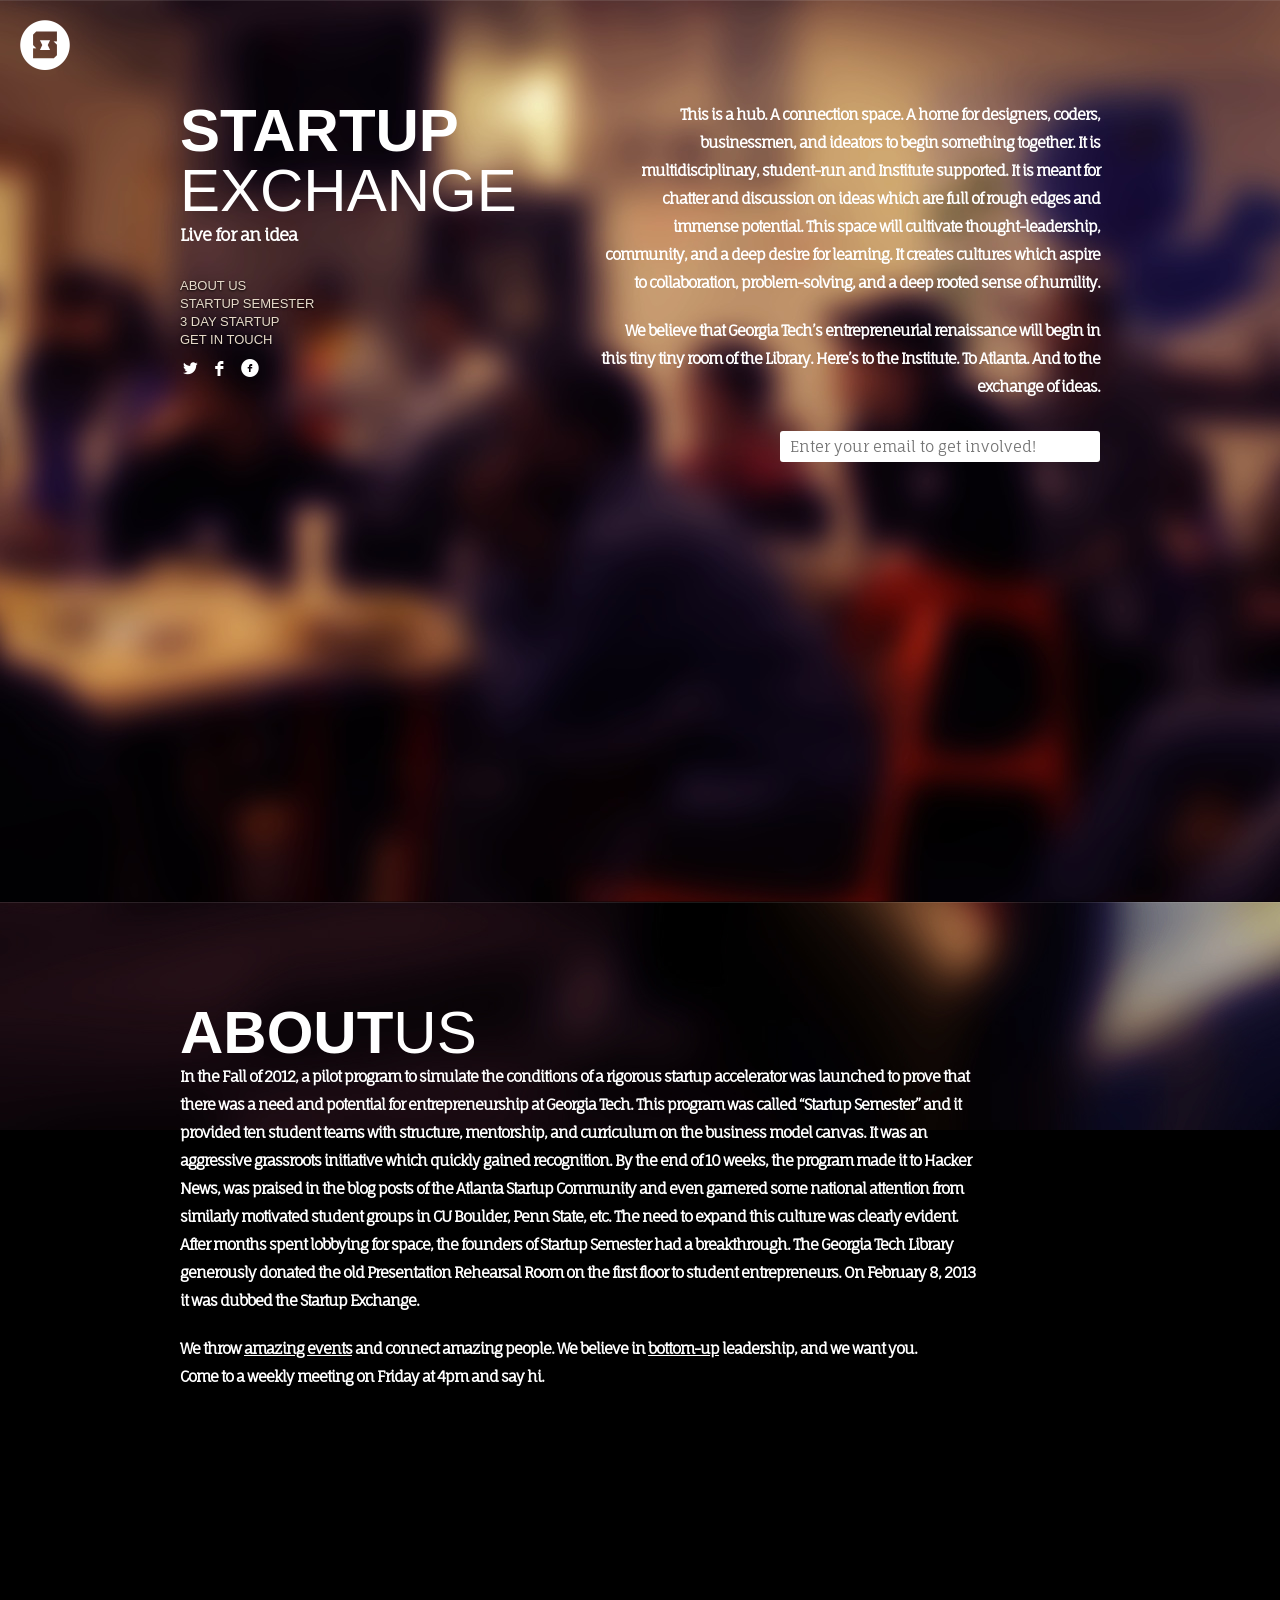
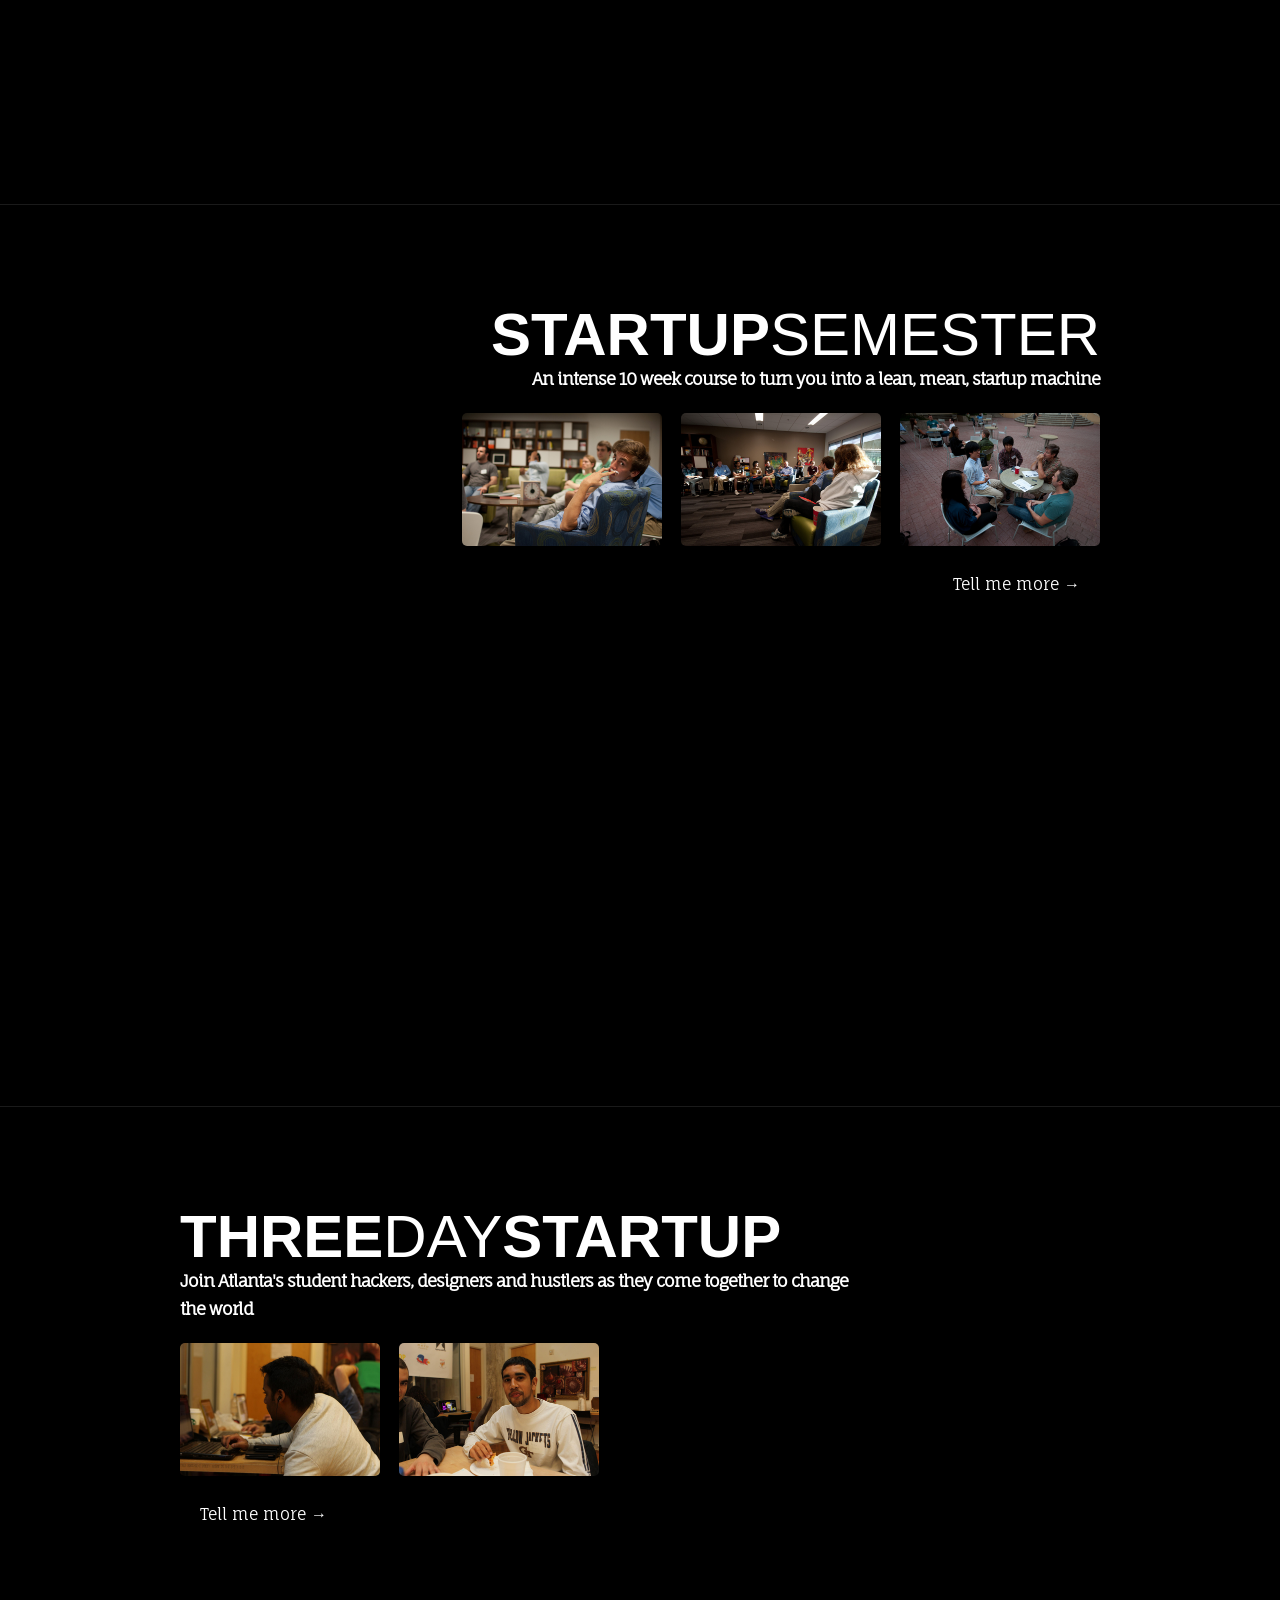
==== index.html @ 38507326 "Device widths" ====
<!DOCTYPE html>
<html xmlns="http://www.w3.org/1999/xhtml" xml:lang="en">
<head>
	<title>Startup Exchange - Georgia Tech's Entrepreneurial Movement</title>
	<meta name="description" content="Georgia Tech's Entrepreneurial Movement. We throw amazing events and connect amazing people.">
	<meta name="keywords" content="Startup,Exchange,Connection,Multidisciplinary,Ideas,Entrepreneurship,Community,Collaboration">
	<meta http-equiv="Content-Type" content="text/html; charset=UTF-8" />
	<link href='http://fonts.googleapis.com/css?family=Fauna+One' rel='stylesheet' type='text/css'>

	<link rel="stylesheet" media="screen" type="text/css" href="css/reset.css" />
	<link rel="stylesheet" media="screen" type="text/css" href="fonts/socialico/socialico.css" />
	<link rel="stylesheet" media="screen" type="text/css" href="vendor/hoverbox/css/hoverbox.css" />
	<link rel="stylesheet" media="screen" type="text/css" href="vendor/hoverbox/css/ie_fixes.css" />
	<link rel="stylesheet" media="screen" type="text/css" href="vendor/tooltipster/css/tooltipster.css" />
	<link rel="stylesheet" media="screen" type="text/css" href="vendor/slimbox/css/slimbox2.css" />
	<link rel="stylesheet" media="screen" type="text/css" href="css/style.css" />
	  
	<!-- Targetting mobile devices -->
  	<meta name="viewport" content="width=device-width, initial-scale=1, maximum-scale=1, user-scalable=no">
	<link rel="stylesheet" media="screen and (max-device-width : 480px)" type="text/css" href="css/mobile.css" />
	<link rel="stylesheet" media="screen and (max-width : 480px)" type="text/css" href="css/mobile.css" />
	<link rel="stylesheet" media="screen and (-webkit-min-device-pixel-ratio: 2)" type="text/css" href="css/mobile.css" />
	<link rel="stylesheet" media="screen and (max-device-width: 480px)" type="text/css" href="css/mobile.css" />
	<link rel="stylesheet" media="screen and (-webkit-device-pixel-ratio:.75)" type="text/css" href="css/mobile.css" />
	<!--[if IEMobile 7]>  	
		<link rel="stylesheet" media="screen" type="text/css" href="css/mobile.css" />
	<![endif]-->

	<!-- Tablets -->
	<link rel="stylesheet" media="screen and (min-width : 480px) and (max-width : 800px)" type="text/css" href="css/tablets.css" />
	<link rel="stylesheet" media="screen and (min-device-width : 480px) and (max-device-width : 800px)" type="text/css" href="css/tablets.css" />

	<!-- Thinner screens -->
	<link rel="stylesheet" media="screen and (min-width : 800px) and (max-width : 1224px)" type="text/css" href="css/smaller-screens.css" />
	<link rel="stylesheet" media="screen and (min-device-width : 800px) and (max-device-width : 1224px)" type="text/css" href="css/smaller-screens.css" />

	<!-- Desktops, Laptops -->
	<link rel="stylesheet" media="screen and (min-width: 1224px)" type="text/css" href="css/pc.css" />


</head>
<body>
	<a href="#top" class="corner" rel="nofollow"><img src="img/logo.png" class="logo" alt="Startup Exchange" /><span class="static-nav hidden">TOP</span></a>
	<div id="top" class="bg-object group" >
		<div style="display: block">
			<div class="box left">
				<img src="img/logo.png" id="mobile-logo" class="logo" alt="Startup Exchange"/>
				<span id="sX"><h1><b style="font-weight: bold;">STARTUP</b></h1><h1>EXCHANGE</a></h1></span>
				<p id="slogan" class="tagline">Live for an idea</p>
				<ul class="navigation">
					<li><a href="#about" rel="nofollow">About Us</a></li>
					<li><a href="#startupSemester" rel="nofollow">Startup Semester</a></li>
					<li><a href="#threeDayStartup" rel="nofollow">3 Day Startup</a></li>
					<li><a href="mailto:chintanparikh@gatech.edu" rel="nofollow">Get in touch</a></li>
				</ul>
				<ul class="social">
					<li><a href="http://twitter.com/startupXchange">&#76;</a></li>
					<li><a href="https://www.facebook.com/StartupExchange">&#70;</a></li>
					<li><a href="https://www.facebook.com/groups/315395218587873">&#102;</a></li>
				</ul>
			</div>
			<div class="box right" id="copy">
				<p class="content">
					This is a hub. A connection space. A home for <b>designers</b>, <b>coders</b>, <b>businessmen</b>, and ideators to begin something together. It is <b>multidisciplinary</b>, student-run and Institute supported. It is meant for chatter and discussion on <b>ideas</b> which are full of rough edges and immense potential. This space will cultivate thought-leadership, <b>community</b>, and a deep desire for learning. It creates cultures which aspire to <b>collaboration</b>, problem-solving, and a deep rooted sense of humility.
				</p>

				<p class="content">
				We believe that Georgia Tech’s <b>entrepreneurial</b> renaissance will begin in this tiny tiny room of the Library. Here’s to the Institute. To Atlanta. And to the exchange of ideas.
				</p>
			</div>
				<!-- Begin MailChimp Signup Form -->
				<form action="http://gatech.us5.list-manage2.com/subscribe/post?u=792e5a329ed7437ad903bc8a8&amp;id=5c64af8d82" method="post" id="email-main" name="mc-embedded-subscribe-form" class="validate" target="_blank" novalidate>
						<input type="email" placeholder="Enter your email to get involved!" name="EMAIL" class="required email tooltip" title="Press enter to join our mailing list" id="mce-EMAIL" autocomplete="off"> <br />
					<input type="submit" value="Subscribe" name="subscribe" id="mc-embedded-subscribe" class="subscribe"></div>
				</form>

				<!--End mc_embed_signup-->
		</div>
	</div>
	<div id="about" class="bg-object group">
		<div class="box left">
			<h2><span style="font-weight: bold;">ABOUT</span>US</h2>
			<p id="about-main" class="content aboutCopy">
				In the Fall of 2012, a pilot program to simulate the conditions of a rigorous startup accelerator was launched to prove that there was a need and potential for entrepreneurship at Georgia Tech. This program was called “Startup Semester” and it provided ten student teams with structure, mentorship, and curriculum on the business model canvas. It was an aggressive grassroots initiative which quickly gained recognition. By the end of 10 weeks, the program made it to Hacker News, was praised in the blog posts of the Atlanta Startup Community and even garnered some national attention from similarly motivated student groups in CU Boulder, Penn State, etc. The need to expand this culture was clearly evident. After months spent lobbying for space, the founders of Startup Semester had a breakthrough. The Georgia Tech Library generously donated the old Presentation Rehearsal Room on the first floor to student entrepreneurs. On February 8, 2013 it was dubbed the Startup Exchange.
			</p>

			<p class="content aboutCopy" style="max-width: 740px">
				We throw <a href="#startupSemester">amazing</a> <a href="#threeDayStartup">events</a> and connect amazing people. We believe in <a href="http://www.economist.com/node/17509379">bottom-up</a> leadership, and we want you. Come to a weekly meeting on Friday at 4pm and say hi.
			</p>



			<!-- Begin MailChimp Signup Form -->
			<form action="http://gatech.us5.list-manage2.com/subscribe/post?u=792e5a329ed7437ad903bc8a8&amp;id=5c64af8d82" method="post" id="email-mobile" name="mc-embedded-subscribe-form" class="validate" target="_blank" novalidate>
				<p id="emailtag" class="tagline">Get involved!</p>
					<input type="email" placeholder="Enter your email" name="EMAIL" class="required email" title="Press enter to join our mailing list" id="mce-EMAIL" autocomplete="off"> <br />
				<input type="submit" value="Subscribe" name="subscribe" id="mc-embedded-subscribe" class="subscribe"></div>
			</form>

			<!--End mc_embed_signup-->
		</div>
	</div>
	<div id="startupSemester" class="bg-object group">
		<div id="" class="box right">
			<h2><span style="font-weight: bold;">STARTUP</span>SEMESTER</h2>
			<p class="tagline">An intense 10 week course to turn you into a lean, mean, startup machine</p>
			<ul class="hoverbox right-hover">
				<li><a href="img/ss2.jpg" rel="lightbox nofollow" alt="Startup Semester"/><img src="img/ss2.jpg" alt="Startup Semester" /></a></li>
				<li><a href="img/ss3.jpg" rel="lightbox nofollow" alt="Startup Semester" class="preview" /><img src="img/ss3.jpg" alt="Startup Semester" /></a></li>
				<li><a href="img/ss4.jpg" rel="lightbox nofollow" alt="Startup Semester" class="preview last" /><img src="img/ss4.jpg" alt="Startup Semester" /></a></li>
			</ul>
			<div class="space">&nbsp;</div>
			<a href="http://startupsemester.gatech.edu" class="callToAction">Tell me more →	</a>
		</div>
	</div>

	<div id="threeDayStartup" class="bg-object group">
		<div id="" class="box left">
			<h2><span style="font-weight: bold;">THREE</span>DAY<span style="font-weight: bold;">STARTUP</span></h2>
			<p class="tagline">Join Atlanta's student hackers, designers and hustlers as they come together to change the world</p>
			<ul class="hoverbox left-hover">
				<li><a href="img/3ds1.jpg" rel="lightbox nofollow" /><img src="img/3ds1.jpg" alt="3 Day Startup" /></a></li>
				<li><a href="img/3ds2.jpg" rel="lightbox nofollow" class="preview" /><img src="img/3ds2.jpg" alt="3 Day Startup" /></a></li>
				<li><a href="img/3ds3.jpg" rel="lightbox nofollow" class="preview last" /><a src="img/3ds3.jpg" alt="3 Day Startup" /></a></li>
			</ul>
			<div class="space">&nbsp;</div>
			<a href="http://gatech.3daystartup.com" class="callToAction">Tell me more →	</a>
		</div>
	</div>

	

	<script src="http://ajax.googleapis.com/ajax/libs/jquery/1.10.2/jquery.min.js"></script>
	<script src="vendor/slimbox/js/slimbox2.js"></script>
	<script src="vendor/tooltipster/js/jquery.tooltipster.min.js"></script>
	<script src="js/tooltip.js"></script>
	<script src="js/scrolling.js"></script>
	<script>
	  (function(i,s,o,g,r,a,m){i['GoogleAnalyticsObject']=r;i[r]=i[r]||function(){
	  (i[r].q=i[r].q||[]).push(arguments)},i[r].l=1*new Date();a=s.createElement(o),
	  m=s.getElementsByTagName(o)[0];a.async=1;a.src=g;m.parentNode.insertBefore(a,m)
	  })(window,document,'script','//www.google-analytics.com/analytics.js','ga');

	  ga('create', 'UA-42745108-1', 'gatech.edu');
	  ga('send', 'pageview');

	</script>
</body>
</html>
---- fonts/socialico/socialico.css ----
﻿/* @font-face kit by Fonts2u (http://www.fonts2u.com) */ @font-face {font-family:"Socialico";src:url("Socialico.eot?") format("eot"),url("Socialico.woff") format("woff"),url("Socialico.ttf") format("truetype"),url("Socialico.svg#Socialico") format("svg");font-weight:normal;font-style:normal;}
---- vendor/hoverbox/css/hoverbox.css ----
/* =Hoverbox Code
----------------------------------------------------------------------*/

.hoverbox
{
	margin-top: 20px;
	margin-bottom: 20px;
	list-style: none;
}


.hoverbox img
{
	color: inherit;
	vertical-align: top;
	width: 200px;
	border-radius: 5px;
	-moz-border-radius: 5px;
	-webkit-border-radius: 5px;
}

.hoverbox.left-hover li
{
	float: left;
	margin-right: 19px;
}

.hoverbox.right-hover li
{
	float: right;
	margin-left: 19px;
}
---- vendor/hoverbox/css/ie_fixes.css ----
/* =Internet Explorer Fixes
----------------------------------------------------------------------*/

.hoverbox a
{
	position: relative;
}

.hoverbox a:hover
{
	display: block;
	font-size: 100%;
	z-index: 1;
}

.hoverbox a:hover .preview
{
	top: -38px;
	left: -50px;
}

.hoverbox li
{
	position: static;
}
---- vendor/tooltipster/css/tooltipster.css ----
html {
	 -webkit-font-smoothing: antialiased;
}


/* This is the default Tooltipster theme (feel free to modify or duplicate and create multiple themes!): */
.tooltipster-default {
	border-radius: 5px; 
	background: #ffffff;
	color: #000000;
}

/* Use this next selector to style things like font-size and line-height: */
.tooltipster-default .tooltipster-content {
	font-family: Arial, sans-serif;
	font-size: 14px;
	line-height: 16px;
	padding: 8px 10px;
	overflow: hidden;
}

/* This next selector defines the color of the border on the outside of the arrow. This will automatically match the color and size of the border set on the main tooltip styles. Set display: none; if you would like a border around the tooltip but no border around the arrow */
.tooltipster-default .tooltipster-arrow .tooltipster-arrow-border {
	/* border-color: ... !important; */
}


/* If you're using the icon option, use this next selector to style them */
.tooltipster-icon {
	cursor: help;
	margin-left: 4px;
}








/* This is the base styling required to make all Tooltipsters work */
.tooltipster-base {
	padding: 0;
	font-size: 0;
	line-height: 0;
	position: absolute;
	z-index: 9999999;
	pointer-events: none;
	width: auto;
	overflow: visible;
}
.tooltipster-base .tooltipster-content {
	overflow: hidden;
}


/* These next classes handle the styles for the little arrow attached to the tooltip. By default, the arrow will inherit the same colors and border as what is set on the main tooltip itself. */
.tooltipster-arrow {
	display: block;
	text-align: center;
	width: 100%;
	height: 100%;
	position: absolute;
	top: 0;
	left: 0;
	z-index: -1;
}
.tooltipster-arrow span, .tooltipster-arrow-border {
	display: block;
	width: 0; 
	height: 0;
	position: absolute;
}
.tooltipster-arrow-top span, .tooltipster-arrow-top-right span, .tooltipster-arrow-top-left span {
	border-left: 8px solid transparent !important;
	border-right: 8px solid transparent !important;
	border-top: 8px solid;
	bottom: -8px;
}
.tooltipster-arrow-top .tooltipster-arrow-border, .tooltipster-arrow-top-right .tooltipster-arrow-border, .tooltipster-arrow-top-left .tooltipster-arrow-border {
	border-left: 9px solid transparent !important;
	border-right: 9px solid transparent !important;
	border-top: 9px solid;
	bottom: -8px;
}

.tooltipster-arrow-bottom span, .tooltipster-arrow-bottom-right span, .tooltipster-arrow-bottom-left span {
	border-left: 8px solid transparent !important;
	border-right: 8px solid transparent !important;
	border-bottom: 8px solid;
	top: -8px;
}
.tooltipster-arrow-bottom .tooltipster-arrow-border, .tooltipster-arrow-bottom-right .tooltipster-arrow-border, .tooltipster-arrow-bottom-left .tooltipster-arrow-border {
	border-left: 9px solid transparent !important;
	border-right: 9px solid transparent !important;
	border-bottom: 9px solid;
	top: -8px;
}
.tooltipster-arrow-top span, .tooltipster-arrow-top .tooltipster-arrow-border, .tooltipster-arrow-bottom span, .tooltipster-arrow-bottom .tooltipster-arrow-border {
	left: 0;
	right: 0;
	margin: 0 auto;
}
.tooltipster-arrow-top-left span, .tooltipster-arrow-bottom-left span {
	left: 6px;
}
.tooltipster-arrow-top-left .tooltipster-arrow-border, .tooltipster-arrow-bottom-left .tooltipster-arrow-border {
	left: 5px;
}
.tooltipster-arrow-top-right span,  .tooltipster-arrow-bottom-right span {
	right: 6px;
}
.tooltipster-arrow-top-right .tooltipster-arrow-border, .tooltipster-arrow-bottom-right .tooltipster-arrow-border {
	right: 5px;
}
.tooltipster-arrow-left span, .tooltipster-arrow-left .tooltipster-arrow-border {
	border-top: 8px solid transparent !important;
	border-bottom: 8px solid transparent !important; 
	border-left: 8px solid;
	top: 50%;
	margin-top: -7px;
	right: -8px;
}
.tooltipster-arrow-left .tooltipster-arrow-border {
	border-top: 9px solid transparent !important;
	border-bottom: 9px solid transparent !important; 
	border-left: 9px solid;
	margin-top: -8px;
}
.tooltipster-arrow-right span, .tooltipster-arrow-right .tooltipster-arrow-border {
	border-top: 8px solid transparent !important;
	border-bottom: 8px solid transparent !important; 
	border-right: 8px solid;
	top: 50%;
	margin-top: -7px;
	left: -8px;
}
.tooltipster-arrow-right .tooltipster-arrow-border {
	border-top: 9px solid transparent !important;
	border-bottom: 9px solid transparent !important; 
	border-right: 9px solid;
	margin-top: -8px;
}


/* Some CSS magic for the awesome animations - feel free to make your own custom animations and reference it in your Tooltipster settings! */

.tooltipster-fade {
	opacity: 0;
	-webkit-transition-property: opacity;
	-moz-transition-property: opacity;
	-o-transition-property: opacity;
	-ms-transition-property: opacity;
	transition-property: opacity;
}
.tooltipster-fade-show {
	opacity: 1;
}

.tooltipster-grow {
	-webkit-transform: scale(0,0);
	-moz-transform: scale(0,0);
	-o-transform: scale(0,0);
	-ms-transform: scale(0,0);
	transform: scale(0,0);
	-webkit-transition-property: -webkit-transform;
	-moz-transition-property: -moz-transform;
	-o-transition-property: -o-transform;
	-ms-transition-property: -ms-transform;
	transition-property: transform;
	-webkit-backface-visibility: hidden;
}
.tooltipster-grow-show {
	-webkit-transform: scale(1,1);
	-moz-transform: scale(1,1);
	-o-transform: scale(1,1);
	-ms-transform: scale(1,1);
	transform: scale(1,1);
	-webkit-transition-timing-function: cubic-bezier(0.175, 0.885, 0.320, 1);
	-webkit-transition-timing-function: cubic-bezier(0.175, 0.885, 0.320, 1.15); 
	-moz-transition-timing-function: cubic-bezier(0.175, 0.885, 0.320, 1.15); 
	-ms-transition-timing-function: cubic-bezier(0.175, 0.885, 0.320, 1.15); 
	-o-transition-timing-function: cubic-bezier(0.175, 0.885, 0.320, 1.15); 
	transition-timing-function: cubic-bezier(0.175, 0.885, 0.320, 1.15);
}

.tooltipster-swing {
	opacity: 0;
	-webkit-transform: rotateZ(4deg);
	-moz-transform: rotateZ(4deg);
	-o-transform: rotateZ(4deg);
	-ms-transform: rotateZ(4deg);
	transform: rotateZ(4deg);
	-webkit-transition-property: -webkit-transform, opacity;
	-moz-transition-property: -moz-transform;
	-o-transition-property: -o-transform;
	-ms-transition-property: -ms-transform;
	transition-property: transform;
}
.tooltipster-swing-show {
	opacity: 1;
	-webkit-transform: rotateZ(0deg);
	-moz-transform: rotateZ(0deg);
	-o-transform: rotateZ(0deg);
	-ms-transform: rotateZ(0deg);
	transform: rotateZ(0deg);
	-webkit-transition-timing-function: cubic-bezier(0.230, 0.635, 0.495, 1);
	-webkit-transition-timing-function: cubic-bezier(0.230, 0.635, 0.495, 2.4); 
	-moz-transition-timing-function: cubic-bezier(0.230, 0.635, 0.495, 2.4); 
	-ms-transition-timing-function: cubic-bezier(0.230, 0.635, 0.495, 2.4); 
	-o-transition-timing-function: cubic-bezier(0.230, 0.635, 0.495, 2.4); 
	transition-timing-function: cubic-bezier(0.230, 0.635, 0.495, 2.4);
}

.tooltipster-fall {
	top: 0;
	-webkit-transition-property: top;
	-moz-transition-property: top;
	-o-transition-property: top;
	-ms-transition-property: top;
	transition-property: top;
	-webkit-transition-timing-function: cubic-bezier(0.175, 0.885, 0.320, 1);
	-webkit-transition-timing-function: cubic-bezier(0.175, 0.885, 0.320, 1.15); 
	-moz-transition-timing-function: cubic-bezier(0.175, 0.885, 0.320, 1.15); 
	-ms-transition-timing-function: cubic-bezier(0.175, 0.885, 0.320, 1.15); 
	-o-transition-timing-function: cubic-bezier(0.175, 0.885, 0.320, 1.15); 
	transition-timing-function: cubic-bezier(0.175, 0.885, 0.320, 1.15); 
}
.tooltipster-fall-show {
}
.tooltipster-fall.tooltipster-dying {
	-webkit-transition-property: all;
	-moz-transition-property: all;
	-o-transition-property: all;
	-ms-transition-property: all;
	transition-property: all;
	top: 0px !important;
	opacity: 0;
}

.tooltipster-slide {
	left: -40px;
	-webkit-transition-property: left;
	-moz-transition-property: left;
	-o-transition-property: left;
	-ms-transition-property: left;
	transition-property: left;
	-webkit-transition-timing-function: cubic-bezier(0.175, 0.885, 0.320, 1);
	-webkit-transition-timing-function: cubic-bezier(0.175, 0.885, 0.320, 1.15); 
	-moz-transition-timing-function: cubic-bezier(0.175, 0.885, 0.320, 1.15); 
	-ms-transition-timing-function: cubic-bezier(0.175, 0.885, 0.320, 1.15); 
	-o-transition-timing-function: cubic-bezier(0.175, 0.885, 0.320, 1.15); 
	transition-timing-function: cubic-bezier(0.175, 0.885, 0.320, 1.15);
}
.tooltipster-slide.tooltipster-slide-show {
}
.tooltipster-slide.tooltipster-dying {
	-webkit-transition-property: all;
	-moz-transition-property: all;
	-o-transition-property: all;
	-ms-transition-property: all;
	transition-property: all;
	left: 0px !important;
	opacity: 0;
}


/* CSS transition for when contenting is changing in a tooltip that is still open. The only properties that will NOT transition are: width, height, top, and left */
.tooltipster-content-changing {
	opacity: 0.5;
	-webkit-transform: scale(1.1, 1.1);
	-moz-transform: scale(1.1, 1.1);
	-o-transform: scale(1.1, 1.1);
	-ms-transform: scale(1.1, 1.1);
	transform: scale(1.1, 1.1);
}
---- vendor/slimbox/css/slimbox2.css ----
/* SLIMBOX */

#lbOverlay {
	position: fixed;
	z-index: 9999;
	left: 0;
	top: 0;
	width: 100%;
	height: 100%;
	background-color: #000;
	cursor: pointer;
}

#lbCenter, #lbBottomContainer {
	position: absolute;
	z-index: 9999;
	overflow: hidden;
	background-color: #fff;
}

.lbLoading {
	background: #fff url(loading.gif) no-repeat center;
}

#lbImage {
	position: absolute;
	left: 0;
	top: 0;
	border: 10px solid #fff;
	background-repeat: no-repeat;
}

#lbPrevLink, #lbNextLink {
	display: block;
	position: absolute;
	top: 0;
	width: 50%;
	outline: none;
}

#lbPrevLink {
	left: 0;
}

#lbPrevLink:hover {
	background: transparent url(prevlabel.gif) no-repeat 0 15%;
}

#lbNextLink {
	right: 0;
}

#lbNextLink:hover {
	background: transparent url(nextlabel.gif) no-repeat 100% 15%;
}

#lbBottom {
	font-family: Verdana, Arial, Geneva, Helvetica, sans-serif;
	font-size: 10px;
	color: #666;
	line-height: 1.4em;
	text-align: left;
	border: 10px solid #fff;
	border-top-style: none;
}

#lbCloseLink {
	display: block;
	float: right;
	width: 66px;
	height: 22px;
	background: transparent url(closelabel.gif) no-repeat center;
	margin: 5px 0;
	outline: none;
}

#lbCaption, #lbNumber {
	margin-right: 71px;
}

#lbCaption {
	font-weight: bold;
}
---- css/style.css ----
/* ------------------------------ BASE ------------------------------ */
html, body {
	margin:0 auto;
	width:100%;
	height:100%;
	background: #000000;
}

/* Sections */
#top {
	background:url(../img/bg.jpg) no-repeat center center fixed;
}

#about {
	background:url(../img/about.jpg) no-repeat center center fixed;
}

#startupSemester {
	background:url(../img/startupsemester.jpg) no-repeat center center fixed;
}

#threeDayStartup {
	background:url(../img/3ds.jpg) no-repeat center center fixed;
}

/* Re-used elements */
h1 {
	color:#FFFFFF;
	font-family:"Century Gothic","Lucida Grande", Arial, sans-serif;
}

.right {
	text-align:right;
	float:right;
}

.left {
	text-align:left;
	float:left;
}

.hidden {
	display:none;
}

.tagline {
	color:#FFFFFF;
	font-family:'Fauna One', serif;
}

.content {
	color:#FFFFFF;
	font-family:'Fauna One', serif;
}

.content a, .content a:visited {
	color:#FFFFFF;
}

.content a:hover {
	color:#F2F2F2;
}


.navigation li a {
	text-transform:uppercase;
	font-family:Arial;
	text-decoration: underline;
}

.social {
	font-family: "Socialico";
	color: #ffffff;
	font-size: 25px;
	line-height: 20px;
	margin-top: 15px;
}

.social li {
	float: left;
	margin-right: 15px;
}

.social li a{
	text-decoration:none;
	color: #ffffff;
}
.group:after {
	content:"";
	display:table;
	clear:both;
}

.group {
	-webkit-background-size:130%;
	-moz-background-size:130%;
	-o-background-size:130%;
	background-size:130%;
	min-height:100%;
	display:block;
	border-bottom:1px solid rgba(0, 0, 0, 0.3);
	border-top:1px solid rgba(255, 255, 255, 0.1);
}

.callToAction {
	color:#FFFFFF;
	font-family:"Fauna One", sans-serif;
	text-decoration:none;
	background:#000000;
	border: 5px solid #FFFFFF;
}

.corner {
	position:fixed;
	margin:20px;
}

.logo {
	height:50px;
	width:50px;
}

/* Single use */
#mce-EMAIL {
	border:0;
	border-radius:3px;
	--moz-border-radius:3px;
	--webkit-border-radius:3px;
	font-family:"Fauna One";
	outline:none;
}

::-webkit-input-placeholder, :-moz-placeholder, ::-moz-placeholder, :-ms-input-placeholder {
	color:#595959;
}
---- css/mobile.css ----
#top, #about, #startupSemester, #threeDayStartup {
	background: #000000;
}

.box {
	text-align: center;
	margin-top: 30px;
	margin-bottom: 10px;
	border: none;
}

.corner {
	display: none;
}

.space {
	display: none;
}

.group {
	border: none;
}
#mobile-logo {
	margin-bottom: 1%;
}
.right {
	width: 100%;
	float:none;
}

.left {
	width: 100%;
	float: none;
}

h1 {
	display: inline;
	line-height: 15%;
	font-size: 30px;
}

#sX {
	line-height: 40px;
	font-size: 30px;
	display: block;
}

#slogan {
	text-align: center;
}

.navigation {
	font-size: 15px;
	margin-top: 30px;
}

.navigation li {
	text-align: center;
	margin: 0 auto;
	margin-bottom: 5px;
}

.navigation li a {
	color: #000000;
	margin: 0 auto;
	height: 20px;
	line-height: 20px;
	background: #FFFFFF;
	width: 200px;
	margin-bottom: 10px;
	border: 5px solid #FFFFFF;
	border-radius: 3px;
	--moz-border-radius: 3px;
	--webkit-border-radius: 3px;
	color: #000000;
	display: block;
}

.navigation li a:active {
	background: #DDDDDD;
	border: 5px solid #DDDDDD;
}

#copy .content{
	display: none;
	text-align: left;
	font-size: 15px;
	line-height: 20px;
	margin-left: 20px;
	margin-right: 20px;
}

.content {
	margin: 0 10%;
	margin-top: 3%;
	line-height: 25px;
}

.tagline {
	margin: 0 10%;
	margin-top: 3%;
	line-height: 25px;
}

.hoverbox.right-hover li {
	float: none;
	margin: 0 auto;
	margin-bottom: 2%;
}

.hoverbox.left-hover li {
	float: none;
	margin: 0 auto;
	margin-bottom: 2%;
}
#emailtag {
	margin-top: 20px;
}

#mce-EMAIL {
	border:5px solid #FFFFFF;
	height:20px;
	width:200px;
	border-radius:3px;
	--moz-border-radius:3px;
	--webkit-border-radius:3px;
	font-family:"Fauna One";
	font-size:15px;
	outline:none;
	margin: 0 auto;
	margin-top: 10px;
}

#email-main {
	display: none;
}

.tooltipster-base {
	display: none;
}

.social {
	display: none;
}

.subscribe {
	width:200px;
	border:5px solid #000000;
	border-radius:3px;
	--moz-border-radius:3px;
	--webkit-border-radius:3px;

	font-family:"Fauna One";
	font-size:15px;
	outline: none;
	margin: 0 auto;
	margin-top: 10px;
	color:#FFFFFF;
	text-decoration:none;
	background:#000000;
}

#about-main {
	display: none;
}

.callToAction {
	color:#000000;
	font-family:"Fauna One", sans-serif;
	text-decoration:none;
	background:#FFFFFF;
	border: 7px solid #FFFFFF;
	border-radius: 3px;
	margin-bottom: 50px;
}

.preview.last {
	display: none;
}
---- css/mobile.css ----
#top, #about, #startupSemester, #threeDayStartup {
	background: #000000;
}

.box {
	text-align: center;
	margin-top: 30px;
	margin-bottom: 10px;
	border: none;
}

.corner {
	display: none;
}

.space {
	display: none;
}

.group {
	border: none;
}
#mobile-logo {
	margin-bottom: 1%;
}
.right {
	width: 100%;
	float:none;
}

.left {
	width: 100%;
	float: none;
}

h1 {
	display: inline;
	line-height: 15%;
	font-size: 30px;
}

#sX {
	line-height: 40px;
	font-size: 30px;
	display: block;
}

#slogan {
	text-align: center;
}

.navigation {
	font-size: 15px;
	margin-top: 30px;
}

.navigation li {
	text-align: center;
	margin: 0 auto;
	margin-bottom: 5px;
}

.navigation li a {
	color: #000000;
	margin: 0 auto;
	height: 20px;
	line-height: 20px;
	background: #FFFFFF;
	width: 200px;
	margin-bottom: 10px;
	border: 5px solid #FFFFFF;
	border-radius: 3px;
	--moz-border-radius: 3px;
	--webkit-border-radius: 3px;
	color: #000000;
	display: block;
}

.navigation li a:active {
	background: #DDDDDD;
	border: 5px solid #DDDDDD;
}

#copy .content{
	display: none;
	text-align: left;
	font-size: 15px;
	line-height: 20px;
	margin-left: 20px;
	margin-right: 20px;
}

.content {
	margin: 0 10%;
	margin-top: 3%;
	line-height: 25px;
}

.tagline {
	margin: 0 10%;
	margin-top: 3%;
	line-height: 25px;
}

.hoverbox.right-hover li {
	float: none;
	margin: 0 auto;
	margin-bottom: 2%;
}

.hoverbox.left-hover li {
	float: none;
	margin: 0 auto;
	margin-bottom: 2%;
}
#emailtag {
	margin-top: 20px;
}

#mce-EMAIL {
	border:5px solid #FFFFFF;
	height:20px;
	width:200px;
	border-radius:3px;
	--moz-border-radius:3px;
	--webkit-border-radius:3px;
	font-family:"Fauna One";
	font-size:15px;
	outline:none;
	margin: 0 auto;
	margin-top: 10px;
}

#email-main {
	display: none;
}

.tooltipster-base {
	display: none;
}

.social {
	display: none;
}

.subscribe {
	width:200px;
	border:5px solid #000000;
	border-radius:3px;
	--moz-border-radius:3px;
	--webkit-border-radius:3px;

	font-family:"Fauna One";
	font-size:15px;
	outline: none;
	margin: 0 auto;
	margin-top: 10px;
	color:#FFFFFF;
	text-decoration:none;
	background:#000000;
}

#about-main {
	display: none;
}

.callToAction {
	color:#000000;
	font-family:"Fauna One", sans-serif;
	text-decoration:none;
	background:#FFFFFF;
	border: 7px solid #FFFFFF;
	border-radius: 3px;
	margin-bottom: 50px;
}

.preview.last {
	display: none;
}
---- css/mobile.css ----
#top, #about, #startupSemester, #threeDayStartup {
	background: #000000;
}

.box {
	text-align: center;
	margin-top: 30px;
	margin-bottom: 10px;
	border: none;
}

.corner {
	display: none;
}

.space {
	display: none;
}

.group {
	border: none;
}
#mobile-logo {
	margin-bottom: 1%;
}
.right {
	width: 100%;
	float:none;
}

.left {
	width: 100%;
	float: none;
}

h1 {
	display: inline;
	line-height: 15%;
	font-size: 30px;
}

#sX {
	line-height: 40px;
	font-size: 30px;
	display: block;
}

#slogan {
	text-align: center;
}

.navigation {
	font-size: 15px;
	margin-top: 30px;
}

.navigation li {
	text-align: center;
	margin: 0 auto;
	margin-bottom: 5px;
}

.navigation li a {
	color: #000000;
	margin: 0 auto;
	height: 20px;
	line-height: 20px;
	background: #FFFFFF;
	width: 200px;
	margin-bottom: 10px;
	border: 5px solid #FFFFFF;
	border-radius: 3px;
	--moz-border-radius: 3px;
	--webkit-border-radius: 3px;
	color: #000000;
	display: block;
}

.navigation li a:active {
	background: #DDDDDD;
	border: 5px solid #DDDDDD;
}

#copy .content{
	display: none;
	text-align: left;
	font-size: 15px;
	line-height: 20px;
	margin-left: 20px;
	margin-right: 20px;
}

.content {
	margin: 0 10%;
	margin-top: 3%;
	line-height: 25px;
}

.tagline {
	margin: 0 10%;
	margin-top: 3%;
	line-height: 25px;
}

.hoverbox.right-hover li {
	float: none;
	margin: 0 auto;
	margin-bottom: 2%;
}

.hoverbox.left-hover li {
	float: none;
	margin: 0 auto;
	margin-bottom: 2%;
}
#emailtag {
	margin-top: 20px;
}

#mce-EMAIL {
	border:5px solid #FFFFFF;
	height:20px;
	width:200px;
	border-radius:3px;
	--moz-border-radius:3px;
	--webkit-border-radius:3px;
	font-family:"Fauna One";
	font-size:15px;
	outline:none;
	margin: 0 auto;
	margin-top: 10px;
}

#email-main {
	display: none;
}

.tooltipster-base {
	display: none;
}

.social {
	display: none;
}

.subscribe {
	width:200px;
	border:5px solid #000000;
	border-radius:3px;
	--moz-border-radius:3px;
	--webkit-border-radius:3px;

	font-family:"Fauna One";
	font-size:15px;
	outline: none;
	margin: 0 auto;
	margin-top: 10px;
	color:#FFFFFF;
	text-decoration:none;
	background:#000000;
}

#about-main {
	display: none;
}

.callToAction {
	color:#000000;
	font-family:"Fauna One", sans-serif;
	text-decoration:none;
	background:#FFFFFF;
	border: 7px solid #FFFFFF;
	border-radius: 3px;
	margin-bottom: 50px;
}

.preview.last {
	display: none;
}
---- css/mobile.css ----
#top, #about, #startupSemester, #threeDayStartup {
	background: #000000;
}

.box {
	text-align: center;
	margin-top: 30px;
	margin-bottom: 10px;
	border: none;
}

.corner {
	display: none;
}

.space {
	display: none;
}

.group {
	border: none;
}
#mobile-logo {
	margin-bottom: 1%;
}
.right {
	width: 100%;
	float:none;
}

.left {
	width: 100%;
	float: none;
}

h1 {
	display: inline;
	line-height: 15%;
	font-size: 30px;
}

#sX {
	line-height: 40px;
	font-size: 30px;
	display: block;
}

#slogan {
	text-align: center;
}

.navigation {
	font-size: 15px;
	margin-top: 30px;
}

.navigation li {
	text-align: center;
	margin: 0 auto;
	margin-bottom: 5px;
}

.navigation li a {
	color: #000000;
	margin: 0 auto;
	height: 20px;
	line-height: 20px;
	background: #FFFFFF;
	width: 200px;
	margin-bottom: 10px;
	border: 5px solid #FFFFFF;
	border-radius: 3px;
	--moz-border-radius: 3px;
	--webkit-border-radius: 3px;
	color: #000000;
	display: block;
}

.navigation li a:active {
	background: #DDDDDD;
	border: 5px solid #DDDDDD;
}

#copy .content{
	display: none;
	text-align: left;
	font-size: 15px;
	line-height: 20px;
	margin-left: 20px;
	margin-right: 20px;
}

.content {
	margin: 0 10%;
	margin-top: 3%;
	line-height: 25px;
}

.tagline {
	margin: 0 10%;
	margin-top: 3%;
	line-height: 25px;
}

.hoverbox.right-hover li {
	float: none;
	margin: 0 auto;
	margin-bottom: 2%;
}

.hoverbox.left-hover li {
	float: none;
	margin: 0 auto;
	margin-bottom: 2%;
}
#emailtag {
	margin-top: 20px;
}

#mce-EMAIL {
	border:5px solid #FFFFFF;
	height:20px;
	width:200px;
	border-radius:3px;
	--moz-border-radius:3px;
	--webkit-border-radius:3px;
	font-family:"Fauna One";
	font-size:15px;
	outline:none;
	margin: 0 auto;
	margin-top: 10px;
}

#email-main {
	display: none;
}

.tooltipster-base {
	display: none;
}

.social {
	display: none;
}

.subscribe {
	width:200px;
	border:5px solid #000000;
	border-radius:3px;
	--moz-border-radius:3px;
	--webkit-border-radius:3px;

	font-family:"Fauna One";
	font-size:15px;
	outline: none;
	margin: 0 auto;
	margin-top: 10px;
	color:#FFFFFF;
	text-decoration:none;
	background:#000000;
}

#about-main {
	display: none;
}

.callToAction {
	color:#000000;
	font-family:"Fauna One", sans-serif;
	text-decoration:none;
	background:#FFFFFF;
	border: 7px solid #FFFFFF;
	border-radius: 3px;
	margin-bottom: 50px;
}

.preview.last {
	display: none;
}
---- css/mobile.css ----
#top, #about, #startupSemester, #threeDayStartup {
	background: #000000;
}

.box {
	text-align: center;
	margin-top: 30px;
	margin-bottom: 10px;
	border: none;
}

.corner {
	display: none;
}

.space {
	display: none;
}

.group {
	border: none;
}
#mobile-logo {
	margin-bottom: 1%;
}
.right {
	width: 100%;
	float:none;
}

.left {
	width: 100%;
	float: none;
}

h1 {
	display: inline;
	line-height: 15%;
	font-size: 30px;
}

#sX {
	line-height: 40px;
	font-size: 30px;
	display: block;
}

#slogan {
	text-align: center;
}

.navigation {
	font-size: 15px;
	margin-top: 30px;
}

.navigation li {
	text-align: center;
	margin: 0 auto;
	margin-bottom: 5px;
}

.navigation li a {
	color: #000000;
	margin: 0 auto;
	height: 20px;
	line-height: 20px;
	background: #FFFFFF;
	width: 200px;
	margin-bottom: 10px;
	border: 5px solid #FFFFFF;
	border-radius: 3px;
	--moz-border-radius: 3px;
	--webkit-border-radius: 3px;
	color: #000000;
	display: block;
}

.navigation li a:active {
	background: #DDDDDD;
	border: 5px solid #DDDDDD;
}

#copy .content{
	display: none;
	text-align: left;
	font-size: 15px;
	line-height: 20px;
	margin-left: 20px;
	margin-right: 20px;
}

.content {
	margin: 0 10%;
	margin-top: 3%;
	line-height: 25px;
}

.tagline {
	margin: 0 10%;
	margin-top: 3%;
	line-height: 25px;
}

.hoverbox.right-hover li {
	float: none;
	margin: 0 auto;
	margin-bottom: 2%;
}

.hoverbox.left-hover li {
	float: none;
	margin: 0 auto;
	margin-bottom: 2%;
}
#emailtag {
	margin-top: 20px;
}

#mce-EMAIL {
	border:5px solid #FFFFFF;
	height:20px;
	width:200px;
	border-radius:3px;
	--moz-border-radius:3px;
	--webkit-border-radius:3px;
	font-family:"Fauna One";
	font-size:15px;
	outline:none;
	margin: 0 auto;
	margin-top: 10px;
}

#email-main {
	display: none;
}

.tooltipster-base {
	display: none;
}

.social {
	display: none;
}

.subscribe {
	width:200px;
	border:5px solid #000000;
	border-radius:3px;
	--moz-border-radius:3px;
	--webkit-border-radius:3px;

	font-family:"Fauna One";
	font-size:15px;
	outline: none;
	margin: 0 auto;
	margin-top: 10px;
	color:#FFFFFF;
	text-decoration:none;
	background:#000000;
}

#about-main {
	display: none;
}

.callToAction {
	color:#000000;
	font-family:"Fauna One", sans-serif;
	text-decoration:none;
	background:#FFFFFF;
	border: 7px solid #FFFFFF;
	border-radius: 3px;
	margin-bottom: 50px;
}

.preview.last {
	display: none;
}
---- css/mobile.css ----
#top, #about, #startupSemester, #threeDayStartup {
	background: #000000;
}

.box {
	text-align: center;
	margin-top: 30px;
	margin-bottom: 10px;
	border: none;
}

.corner {
	display: none;
}

.space {
	display: none;
}

.group {
	border: none;
}
#mobile-logo {
	margin-bottom: 1%;
}
.right {
	width: 100%;
	float:none;
}

.left {
	width: 100%;
	float: none;
}

h1 {
	display: inline;
	line-height: 15%;
	font-size: 30px;
}

#sX {
	line-height: 40px;
	font-size: 30px;
	display: block;
}

#slogan {
	text-align: center;
}

.navigation {
	font-size: 15px;
	margin-top: 30px;
}

.navigation li {
	text-align: center;
	margin: 0 auto;
	margin-bottom: 5px;
}

.navigation li a {
	color: #000000;
	margin: 0 auto;
	height: 20px;
	line-height: 20px;
	background: #FFFFFF;
	width: 200px;
	margin-bottom: 10px;
	border: 5px solid #FFFFFF;
	border-radius: 3px;
	--moz-border-radius: 3px;
	--webkit-border-radius: 3px;
	color: #000000;
	display: block;
}

.navigation li a:active {
	background: #DDDDDD;
	border: 5px solid #DDDDDD;
}

#copy .content{
	display: none;
	text-align: left;
	font-size: 15px;
	line-height: 20px;
	margin-left: 20px;
	margin-right: 20px;
}

.content {
	margin: 0 10%;
	margin-top: 3%;
	line-height: 25px;
}

.tagline {
	margin: 0 10%;
	margin-top: 3%;
	line-height: 25px;
}

.hoverbox.right-hover li {
	float: none;
	margin: 0 auto;
	margin-bottom: 2%;
}

.hoverbox.left-hover li {
	float: none;
	margin: 0 auto;
	margin-bottom: 2%;
}
#emailtag {
	margin-top: 20px;
}

#mce-EMAIL {
	border:5px solid #FFFFFF;
	height:20px;
	width:200px;
	border-radius:3px;
	--moz-border-radius:3px;
	--webkit-border-radius:3px;
	font-family:"Fauna One";
	font-size:15px;
	outline:none;
	margin: 0 auto;
	margin-top: 10px;
}

#email-main {
	display: none;
}

.tooltipster-base {
	display: none;
}

.social {
	display: none;
}

.subscribe {
	width:200px;
	border:5px solid #000000;
	border-radius:3px;
	--moz-border-radius:3px;
	--webkit-border-radius:3px;

	font-family:"Fauna One";
	font-size:15px;
	outline: none;
	margin: 0 auto;
	margin-top: 10px;
	color:#FFFFFF;
	text-decoration:none;
	background:#000000;
}

#about-main {
	display: none;
}

.callToAction {
	color:#000000;
	font-family:"Fauna One", sans-serif;
	text-decoration:none;
	background:#FFFFFF;
	border: 7px solid #FFFFFF;
	border-radius: 3px;
	margin-bottom: 50px;
}

.preview.last {
	display: none;
}
---- css/tablets.css ----
h1 {
	color:#FFFFFF;
	font-size:60px;
	font-family:"Century Gothic","Lucida Grande", Arial, sans-serif;
}

h2 {
	color:#FFFFFF;
	font-size:60px;
	font-family:"Century Gothic","Lucida Grande", Arial, sans-serif;
}

.box {
	margin-top:100px;
}

.right {
	margin-right: 0;
	margin-left: 0;
	text-align:left;
	float:left;
	margin-left:10%;
	font-size:13px;
}

.left {
	text-align:left;
	float:left;
	margin-left:10%;
	font-size:13px;
}

.hoverbox.right-hover li
{
	float: left;
	margin-left: 0;
	margin-right: 19px;
}

.static-nav {
	position:fixed;
	line-height:50px;
	margin-left:10px;
	color:#ffffff;
	font-family:Arial;
	font-size:10pt;
}

.tagline {
	color:#FFFFFF;
	font-size:17px;
	font-weight:bold;
	letter-spacing:-1px;
	font-family:'Fauna One', serif;
	max-width:680px;
	line-height:28px;
}

.content {
	color:#FFFFFF;
	font-size:15px;
	font-family:'Fauna One', serif;
	line-height:28px;
	max-width:800px;
	margin-bottom:20px;
	font-weight:bold;
	letter-spacing:-1px;
}

.content a, .content a:visited {
	color:#FFFFFF;
}

.content a:hover {
	color:#F2F2F2;
}

.navigation {
	margin-top:30px;
}

.navigation li {
	margin-bottom:5px;
}

.navigation li a {
	color:#E7DBCA;
	text-decoration:none;
	text-transform:uppercase;
	font-family:Arial;
	text-shadow: 0px 1px 2.2px #000000;
	--moz-text-shadow: 0px 1px 2.2px #000000;
	--webkit-text-shadow: 0px 1px 2.2px #000000;
}

.navigation li a:hover {
	color:#D8C7B1;
}

.navigation li a {
	color:#E7DBCA;
	font-size:12px;
	text-decoration:none;
	text-transform:uppercase;
	font-family:Arial;
	text-shadow:5 0 0.2em #000000;
}

.navigation li a:hover {
	color:#D8C7B1;
}

.group:after {
	content:"";
	display:table;
	clear:both;
}

.group {
	-webkit-background-size:130%;
	-moz-background-size:130%;
	-o-background-size:130%;
	background-size:130%;
	min-height:100%;
	display:block;
	border-bottom:1px solid rgba(0, 0, 0, 0.3);
	border-top:1px solid rgba(255, 255, 255, 0.1);
}

#copy {
	width:500px;
}

#about h2 {
	margin-bottom:10px;
}

#mce-EMAIL {
	border:0;
	height:31px;
	width:300px;
	border-radius:3px;
	--moz-border-radius:3px;
	--webkit-border-radius:3px;
	margin-top:10px;
	font-family:"Fauna One";
	font-size:15px;
	padding:0 10px;
	outline:none;
}

p.aboutCopy {
	max-width:800px;
}

.space {
	height:30px;
	clear:both;
	display:block;
}

.subscribe {
	color:#FFFFFF;
	font-family:"Fauna One", sans-serif;
	text-decoration:none;
	background:#000000;
	border:10px solid #000000;
	border-radius:5px;
	margin-top:5px;
	padding:0 10px;
	max-width:100px;
	display:none;
}

.callToAction {
	color:#FFFFFF;
	font-family:"Fauna One", sans-serif;
	font-size:16px;
	text-decoration:none;
	background:#000000;
	width:300px;
	height:30px;
	border:10px solid #000000;
	border-radius:5px;
	margin-top:5px;
	padding:0 10px;
}

#mobile-logo {
	display: none;
}

#email-mobile {
	display: none;
}

#copy {
	display: none;
}

#email-main {
	float: left;
	clear: both;
	margin-left: 10%;
	margin-top: 20px;
}

.static-nav {
	
	position: fixed;
	line-height: 150px;
	color: #ffffff;
	font-family: Arial;
	font-size: 10pt;
	text-align: center;
	float: left;
	width: 50px;
	margin: 0 auto;
	margin-left: -50px;
}


.preview.last {
	display: none;
}

.corner {
	position: absolute;
	margin-top: 20px;
	margin-left: 20px;
}
.corner {
	display: none;
}
---- css/tablets.css ----
h1 {
	color:#FFFFFF;
	font-size:60px;
	font-family:"Century Gothic","Lucida Grande", Arial, sans-serif;
}

h2 {
	color:#FFFFFF;
	font-size:60px;
	font-family:"Century Gothic","Lucida Grande", Arial, sans-serif;
}

.box {
	margin-top:100px;
}

.right {
	margin-right: 0;
	margin-left: 0;
	text-align:left;
	float:left;
	margin-left:10%;
	font-size:13px;
}

.left {
	text-align:left;
	float:left;
	margin-left:10%;
	font-size:13px;
}

.hoverbox.right-hover li
{
	float: left;
	margin-left: 0;
	margin-right: 19px;
}

.static-nav {
	position:fixed;
	line-height:50px;
	margin-left:10px;
	color:#ffffff;
	font-family:Arial;
	font-size:10pt;
}

.tagline {
	color:#FFFFFF;
	font-size:17px;
	font-weight:bold;
	letter-spacing:-1px;
	font-family:'Fauna One', serif;
	max-width:680px;
	line-height:28px;
}

.content {
	color:#FFFFFF;
	font-size:15px;
	font-family:'Fauna One', serif;
	line-height:28px;
	max-width:800px;
	margin-bottom:20px;
	font-weight:bold;
	letter-spacing:-1px;
}

.content a, .content a:visited {
	color:#FFFFFF;
}

.content a:hover {
	color:#F2F2F2;
}

.navigation {
	margin-top:30px;
}

.navigation li {
	margin-bottom:5px;
}

.navigation li a {
	color:#E7DBCA;
	text-decoration:none;
	text-transform:uppercase;
	font-family:Arial;
	text-shadow: 0px 1px 2.2px #000000;
	--moz-text-shadow: 0px 1px 2.2px #000000;
	--webkit-text-shadow: 0px 1px 2.2px #000000;
}

.navigation li a:hover {
	color:#D8C7B1;
}

.navigation li a {
	color:#E7DBCA;
	font-size:12px;
	text-decoration:none;
	text-transform:uppercase;
	font-family:Arial;
	text-shadow:5 0 0.2em #000000;
}

.navigation li a:hover {
	color:#D8C7B1;
}

.group:after {
	content:"";
	display:table;
	clear:both;
}

.group {
	-webkit-background-size:130%;
	-moz-background-size:130%;
	-o-background-size:130%;
	background-size:130%;
	min-height:100%;
	display:block;
	border-bottom:1px solid rgba(0, 0, 0, 0.3);
	border-top:1px solid rgba(255, 255, 255, 0.1);
}

#copy {
	width:500px;
}

#about h2 {
	margin-bottom:10px;
}

#mce-EMAIL {
	border:0;
	height:31px;
	width:300px;
	border-radius:3px;
	--moz-border-radius:3px;
	--webkit-border-radius:3px;
	margin-top:10px;
	font-family:"Fauna One";
	font-size:15px;
	padding:0 10px;
	outline:none;
}

p.aboutCopy {
	max-width:800px;
}

.space {
	height:30px;
	clear:both;
	display:block;
}

.subscribe {
	color:#FFFFFF;
	font-family:"Fauna One", sans-serif;
	text-decoration:none;
	background:#000000;
	border:10px solid #000000;
	border-radius:5px;
	margin-top:5px;
	padding:0 10px;
	max-width:100px;
	display:none;
}

.callToAction {
	color:#FFFFFF;
	font-family:"Fauna One", sans-serif;
	font-size:16px;
	text-decoration:none;
	background:#000000;
	width:300px;
	height:30px;
	border:10px solid #000000;
	border-radius:5px;
	margin-top:5px;
	padding:0 10px;
}

#mobile-logo {
	display: none;
}

#email-mobile {
	display: none;
}

#copy {
	display: none;
}

#email-main {
	float: left;
	clear: both;
	margin-left: 10%;
	margin-top: 20px;
}

.static-nav {
	
	position: fixed;
	line-height: 150px;
	color: #ffffff;
	font-family: Arial;
	font-size: 10pt;
	text-align: center;
	float: left;
	width: 50px;
	margin: 0 auto;
	margin-left: -50px;
}


.preview.last {
	display: none;
}

.corner {
	position: absolute;
	margin-top: 20px;
	margin-left: 20px;
}
.corner {
	display: none;
}
---- css/smaller-screens.css ----
h1 {
	color:#FFFFFF;
	font-size:60px;
	font-family:"Century Gothic","Lucida Grande", Arial, sans-serif;
}

h2 {
	color:#FFFFFF;
	font-size:60px;
	font-family:"Century Gothic","Lucida Grande", Arial, sans-serif;
}

.box {
	margin-top:100px;
}

.right {
	margin-right: 0;
	margin-left: 0;
	text-align:left;
	float:left;
	margin-left:10%;
	font-size:13px;
}

.left {
	text-align:left;
	float:left;
	margin-left:10%;
	font-size:13px;
}

.hoverbox.right-hover li
{
	float: left;
	margin-left: 0;
	margin-right: 19px;
}

.static-nav {
	position:fixed;
	line-height:50px;
	margin-left:10px;
	color:#ffffff;
	font-family:Arial;
	font-size:10pt;
}

.tagline {
	color:#FFFFFF;
	font-size:17px;
	font-weight:bold;
	letter-spacing:-1px;
	font-family:'Fauna One', serif;
	max-width:680px;
	line-height:28px;
}

.content {
	color:#FFFFFF;
	font-size:15px;
	font-family:'Fauna One', serif;
	line-height:28px;
	max-width:800px;
	margin-bottom:20px;
	font-weight:bold;
	letter-spacing:-1px;
}

.content a, .content a:visited {
	color:#FFFFFF;
}

.content a:hover {
	color:#F2F2F2;
}

.navigation {
	margin-top:30px;
}

.navigation li {
	margin-bottom:5px;
}

.navigation li a {
	color:#E7DBCA;
	text-decoration:none;
	text-transform:uppercase;
	font-family:Arial;
	text-shadow: 0px 1px 2.2px #000000;
	--moz-text-shadow: 0px 1px 2.2px #000000;
	--webkit-text-shadow: 0px 1px 2.2px #000000;
}

.navigation li a:hover {
	color:#D8C7B1;
}

.navigation li a {
	color:#E7DBCA;
	font-size:12px;
	text-decoration:none;
	text-transform:uppercase;
	font-family:Arial;
	text-shadow:5 0 0.2em #000000;
}

.navigation li a:hover {
	color:#D8C7B1;
}

.group:after {
	content:"";
	display:table;
	clear:both;
}

.group {
	-webkit-background-size:130%;
	-moz-background-size:130%;
	-o-background-size:130%;
	background-size:130%;
	min-height:100%;
	display:block;
	border-bottom:1px solid rgba(0, 0, 0, 0.3);
	border-top:1px solid rgba(255, 255, 255, 0.1);
}

#copy {
	width:500px;
}

#about h1 {
	margin-bottom:10px;
}

#mce-EMAIL {
	border:0;
	height:31px;
	width:300px;
	border-radius:3px;
	--moz-border-radius:3px;
	--webkit-border-radius:3px;
	margin-top:10px;
	font-family:"Fauna One";
	font-size:15px;
	padding:0 10px;
	outline:none;
}

p.aboutCopy {
	max-width:800px;
}

.space {
	height:30px;
	clear:both;
	display:block;
}

.subscribe {
	color:#FFFFFF;
	font-family:"Fauna One", sans-serif;
	text-decoration:none;
	background:#000000;
	border:10px solid #000000;
	border-radius:5px;
	margin-top:5px;
	padding:0 10px;
	max-width:100px;
	display:none;
}

.callToAction {
	color:#FFFFFF;
	font-family:"Fauna One", sans-serif;
	font-size:16px;
	text-decoration:none;
	background:#000000;
	width:300px;
	height:30px;
	border:10px solid #000000;
	border-radius:5px;
	margin-top:5px;
	padding:0 10px;
}

#mobile-logo {
	display: none;
}

#email-mobile {
	display: none;
}

#copy {
	display: none;
}

#email-main {
	float: left;
	clear: both;
	margin-left: 10%;
	margin-top: 20px;
}

.static-nav {

	position: fixed;
	line-height: 150px;
	color: #ffffff;
	font-family: Arial;
	font-size: 10pt;
	text-align: center;
	float: left;
	width: 50px;
	margin: 0 auto;
	margin-left: -50px;
}
---- css/smaller-screens.css ----
h1 {
	color:#FFFFFF;
	font-size:60px;
	font-family:"Century Gothic","Lucida Grande", Arial, sans-serif;
}

h2 {
	color:#FFFFFF;
	font-size:60px;
	font-family:"Century Gothic","Lucida Grande", Arial, sans-serif;
}

.box {
	margin-top:100px;
}

.right {
	margin-right: 0;
	margin-left: 0;
	text-align:left;
	float:left;
	margin-left:10%;
	font-size:13px;
}

.left {
	text-align:left;
	float:left;
	margin-left:10%;
	font-size:13px;
}

.hoverbox.right-hover li
{
	float: left;
	margin-left: 0;
	margin-right: 19px;
}

.static-nav {
	position:fixed;
	line-height:50px;
	margin-left:10px;
	color:#ffffff;
	font-family:Arial;
	font-size:10pt;
}

.tagline {
	color:#FFFFFF;
	font-size:17px;
	font-weight:bold;
	letter-spacing:-1px;
	font-family:'Fauna One', serif;
	max-width:680px;
	line-height:28px;
}

.content {
	color:#FFFFFF;
	font-size:15px;
	font-family:'Fauna One', serif;
	line-height:28px;
	max-width:800px;
	margin-bottom:20px;
	font-weight:bold;
	letter-spacing:-1px;
}

.content a, .content a:visited {
	color:#FFFFFF;
}

.content a:hover {
	color:#F2F2F2;
}

.navigation {
	margin-top:30px;
}

.navigation li {
	margin-bottom:5px;
}

.navigation li a {
	color:#E7DBCA;
	text-decoration:none;
	text-transform:uppercase;
	font-family:Arial;
	text-shadow: 0px 1px 2.2px #000000;
	--moz-text-shadow: 0px 1px 2.2px #000000;
	--webkit-text-shadow: 0px 1px 2.2px #000000;
}

.navigation li a:hover {
	color:#D8C7B1;
}

.navigation li a {
	color:#E7DBCA;
	font-size:12px;
	text-decoration:none;
	text-transform:uppercase;
	font-family:Arial;
	text-shadow:5 0 0.2em #000000;
}

.navigation li a:hover {
	color:#D8C7B1;
}

.group:after {
	content:"";
	display:table;
	clear:both;
}

.group {
	-webkit-background-size:130%;
	-moz-background-size:130%;
	-o-background-size:130%;
	background-size:130%;
	min-height:100%;
	display:block;
	border-bottom:1px solid rgba(0, 0, 0, 0.3);
	border-top:1px solid rgba(255, 255, 255, 0.1);
}

#copy {
	width:500px;
}

#about h1 {
	margin-bottom:10px;
}

#mce-EMAIL {
	border:0;
	height:31px;
	width:300px;
	border-radius:3px;
	--moz-border-radius:3px;
	--webkit-border-radius:3px;
	margin-top:10px;
	font-family:"Fauna One";
	font-size:15px;
	padding:0 10px;
	outline:none;
}

p.aboutCopy {
	max-width:800px;
}

.space {
	height:30px;
	clear:both;
	display:block;
}

.subscribe {
	color:#FFFFFF;
	font-family:"Fauna One", sans-serif;
	text-decoration:none;
	background:#000000;
	border:10px solid #000000;
	border-radius:5px;
	margin-top:5px;
	padding:0 10px;
	max-width:100px;
	display:none;
}

.callToAction {
	color:#FFFFFF;
	font-family:"Fauna One", sans-serif;
	font-size:16px;
	text-decoration:none;
	background:#000000;
	width:300px;
	height:30px;
	border:10px solid #000000;
	border-radius:5px;
	margin-top:5px;
	padding:0 10px;
}

#mobile-logo {
	display: none;
}

#email-mobile {
	display: none;
}

#copy {
	display: none;
}

#email-main {
	float: left;
	clear: both;
	margin-left: 10%;
	margin-top: 20px;
}

.static-nav {

	position: fixed;
	line-height: 150px;
	color: #ffffff;
	font-family: Arial;
	font-size: 10pt;
	text-align: center;
	float: left;
	width: 50px;
	margin: 0 auto;
	margin-left: -50px;
}
---- css/pc.css ----
h1 {
	color:#FFFFFF;
	font-size:60px;
	font-family:"Century Gothic","Lucida Grande", Arial, sans-serif;
}

h2 {
	color:#FFFFFF;
	font-size:60px;
	font-family:"Century Gothic","Lucida Grande", Arial, sans-serif;
}

.box {
	margin-top:100px;
}

.right {
	text-align:right;
	float:right;
	margin-right:180px;
	font-size:13px;
}

.left {
	text-align:left;
	float:left;
	margin-left:180px;
	font-size:13px;
}

.static-nav {
	position:fixed;
	line-height:50px;
	margin-left:10px;
	color:#ffffff;
	font-family:Arial;
	font-size:10pt;
}

.tagline {
	color:#FFFFFF;
	font-size:17px;
	font-weight:bold;
	letter-spacing:-1px;
	font-family:'Fauna One', serif;
	max-width:680px;
	line-height:28px;
}

.content {
	color:#FFFFFF;
	font-size:15px;
	font-family:'Fauna One', serif;
	line-height:28px;
	max-width:800px;
	margin-bottom:20px;
	font-weight:bold;
	letter-spacing:-1px;
}

.content a, .content a:visited {
	color:#FFFFFF;
}

.content a:hover {
	color:#F2F2F2;
}
.navigation {
	clear: both;
	margin-top:30px;
}

.navigation li {
	margin-bottom:5px;
}

.navigation li a {
	color:#E7DBCA;
	text-decoration:none;
	text-transform:uppercase;
	font-family:Arial;
	text-shadow: 0px 1px 2.2px #000000;
	--moz-text-shadow: 0px 1px 2.2px #000000;
	--webkit-text-shadow: 0px 1px 2.2px #000000;
}

.navigation li a:hover {
	color:#D8C7B1;
}

.navigation li a:hover {
	color:#D8C7B1;
}

.group:after {
	content:"";
	display:table;
	clear:both;
}

.group {
	-webkit-background-size:130%;
	-moz-background-size:130%;
	-o-background-size:130%;
	background-size:130%;
	min-height:100%;
	display:block;
	border-bottom:1px solid rgba(0, 0, 0, 0.3);
	border-top:1px solid rgba(255, 255, 255, 0.1);
}

#copy {
	width:500px;
}

#about h1 {
	margin-bottom:10px;
}

#mce-EMAIL {
	border:0;
	height:31px;
	width:300px;
	border-radius:3px;
	--moz-border-radius:3px;
	--webkit-border-radius:3px;
	margin-top:10px;
	font-family:"Fauna One";
	font-size:15px;
	padding:0 10px;
	outline:none;
}

p.aboutCopy {
	max-width:800px;
}

.space {
	height:30px;
	clear:both;
	display:block;
}

.subscribe {
	color:#FFFFFF;
	font-family:"Fauna One", sans-serif;
	text-decoration:none;
	background:#000000;
	border:10px solid #000000;
	border-radius:5px;
	margin-top:5px;
	padding:0 10px;
	max-width:100px;
	display:none;
}

.callToAction {
	color:#FFFFFF;
	font-family:"Fauna One", sans-serif;
	font-size:16px;
	text-decoration:none;
	background:#000000;
	width:300px;
	height:30px;
	border:10px solid #000000;
	border-radius:5px;
	margin-top:5px;
	padding:0 10px;
}

#mobile-logo {
	display: none;
}

#email-mobile {
	display: none;
}

#email-main {

	float: right;
	clear: both;
	margin-right: 180px;
}
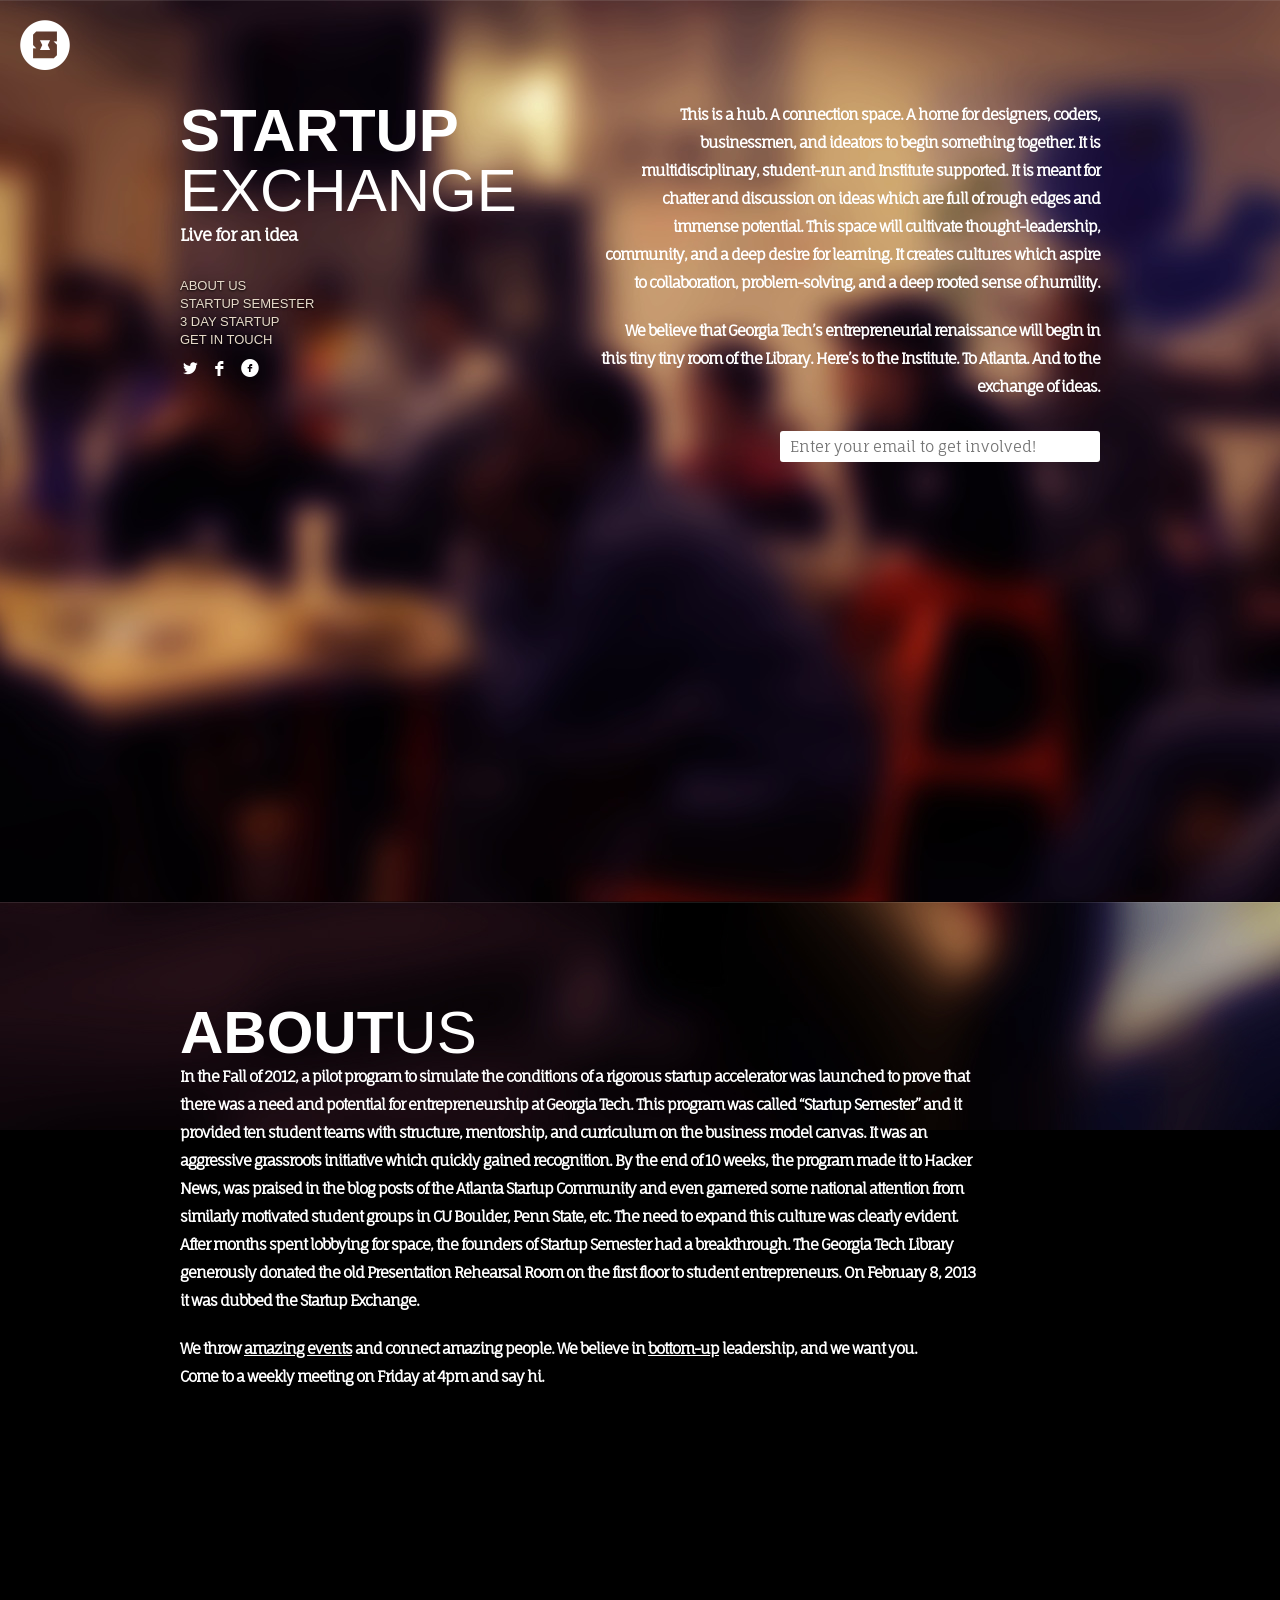
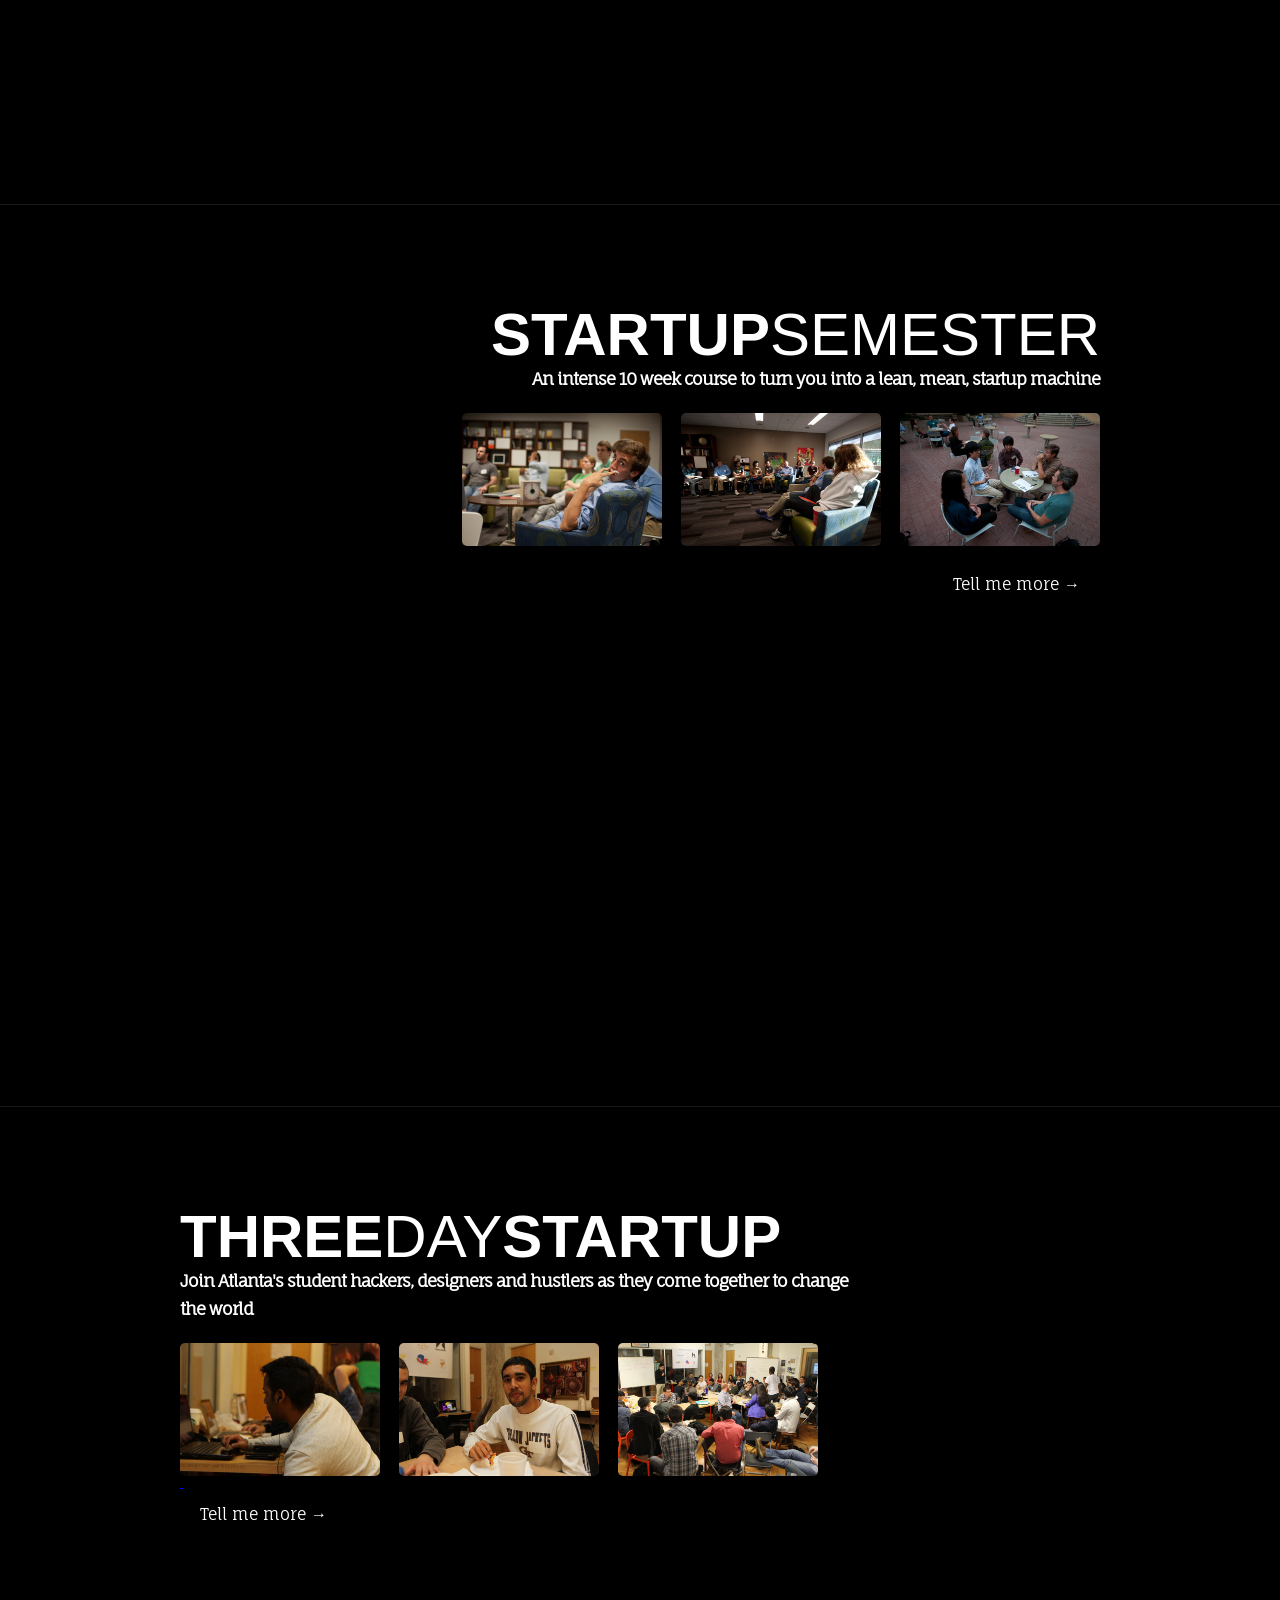
==== commit c41c2ddd: "Fix img" ====
--- a/index.html
+++ b/index.html
@@ -19,7 +19,6 @@
   	<meta name="viewport" content="width=device-width, initial-scale=1, maximum-scale=1, user-scalable=no">
 	<link rel="stylesheet" media="screen and (max-device-width : 480px)" type="text/css" href="css/mobile.css" />
 	<link rel="stylesheet" media="screen and (max-width : 480px)" type="text/css" href="css/mobile.css" />
-	<link rel="stylesheet" media="screen and (-webkit-min-device-pixel-ratio: 2)" type="text/css" href="css/mobile.css" />
 	<link rel="stylesheet" media="screen and (max-device-width: 480px)" type="text/css" href="css/mobile.css" />
 	<link rel="stylesheet" media="screen and (-webkit-device-pixel-ratio:.75)" type="text/css" href="css/mobile.css" />
 	<!--[if IEMobile 7]>  	
@@ -36,7 +35,6 @@
 
 	<!-- Desktops, Laptops -->
 	<link rel="stylesheet" media="screen and (min-width: 1224px)" type="text/css" href="css/pc.css" />
-
 
 </head>
 <body>
@@ -121,7 +119,7 @@
 			<ul class="hoverbox left-hover">
 				<li><a href="img/3ds1.jpg" rel="lightbox nofollow" /><img src="img/3ds1.jpg" alt="3 Day Startup" /></a></li>
 				<li><a href="img/3ds2.jpg" rel="lightbox nofollow" class="preview" /><img src="img/3ds2.jpg" alt="3 Day Startup" /></a></li>
-				<li><a href="img/3ds3.jpg" rel="lightbox nofollow" class="preview last" /><a src="img/3ds3.jpg" alt="3 Day Startup" /></a></li>
+				<li><a href="img/3ds3.jpg" rel="lightbox nofollow" class="preview last" /><img src="img/3ds3.jpg" alt="3 Day Startup" /></li>
 			</ul>
 			<div class="space">&nbsp;</div>
 			<a href="http://gatech.3daystartup.com" class="callToAction">Tell me more →	</a>
--- a/css/mobile.css
+++ b/css/mobile.css
@@ -35,6 +35,14 @@
 }
 
 h1 {
+	display: inline;
+	line-height: 15%;
+	font-size: 30px;
+}
+
+h2 {
+	font-family: "Century Gothic","Lucida Grande", Arial, sans-serif;
+	color: #FFFFFF;
 	display: inline;
 	line-height: 15%;
 	font-size: 30px;
--- a/css/mobile.css
+++ b/css/mobile.css
@@ -35,6 +35,14 @@
 }
 
 h1 {
+	display: inline;
+	line-height: 15%;
+	font-size: 30px;
+}
+
+h2 {
+	font-family: "Century Gothic","Lucida Grande", Arial, sans-serif;
+	color: #FFFFFF;
 	display: inline;
 	line-height: 15%;
 	font-size: 30px;
--- a/css/mobile.css
+++ b/css/mobile.css
@@ -35,6 +35,14 @@
 }
 
 h1 {
+	display: inline;
+	line-height: 15%;
+	font-size: 30px;
+}
+
+h2 {
+	font-family: "Century Gothic","Lucida Grande", Arial, sans-serif;
+	color: #FFFFFF;
 	display: inline;
 	line-height: 15%;
 	font-size: 30px;
--- a/css/mobile.css
+++ b/css/mobile.css
@@ -35,6 +35,14 @@
 }
 
 h1 {
+	display: inline;
+	line-height: 15%;
+	font-size: 30px;
+}
+
+h2 {
+	font-family: "Century Gothic","Lucida Grande", Arial, sans-serif;
+	color: #FFFFFF;
 	display: inline;
 	line-height: 15%;
 	font-size: 30px;
--- a/css/mobile.css
+++ b/css/mobile.css
@@ -35,6 +35,14 @@
 }
 
 h1 {
+	display: inline;
+	line-height: 15%;
+	font-size: 30px;
+}
+
+h2 {
+	font-family: "Century Gothic","Lucida Grande", Arial, sans-serif;
+	color: #FFFFFF;
 	display: inline;
 	line-height: 15%;
 	font-size: 30px;
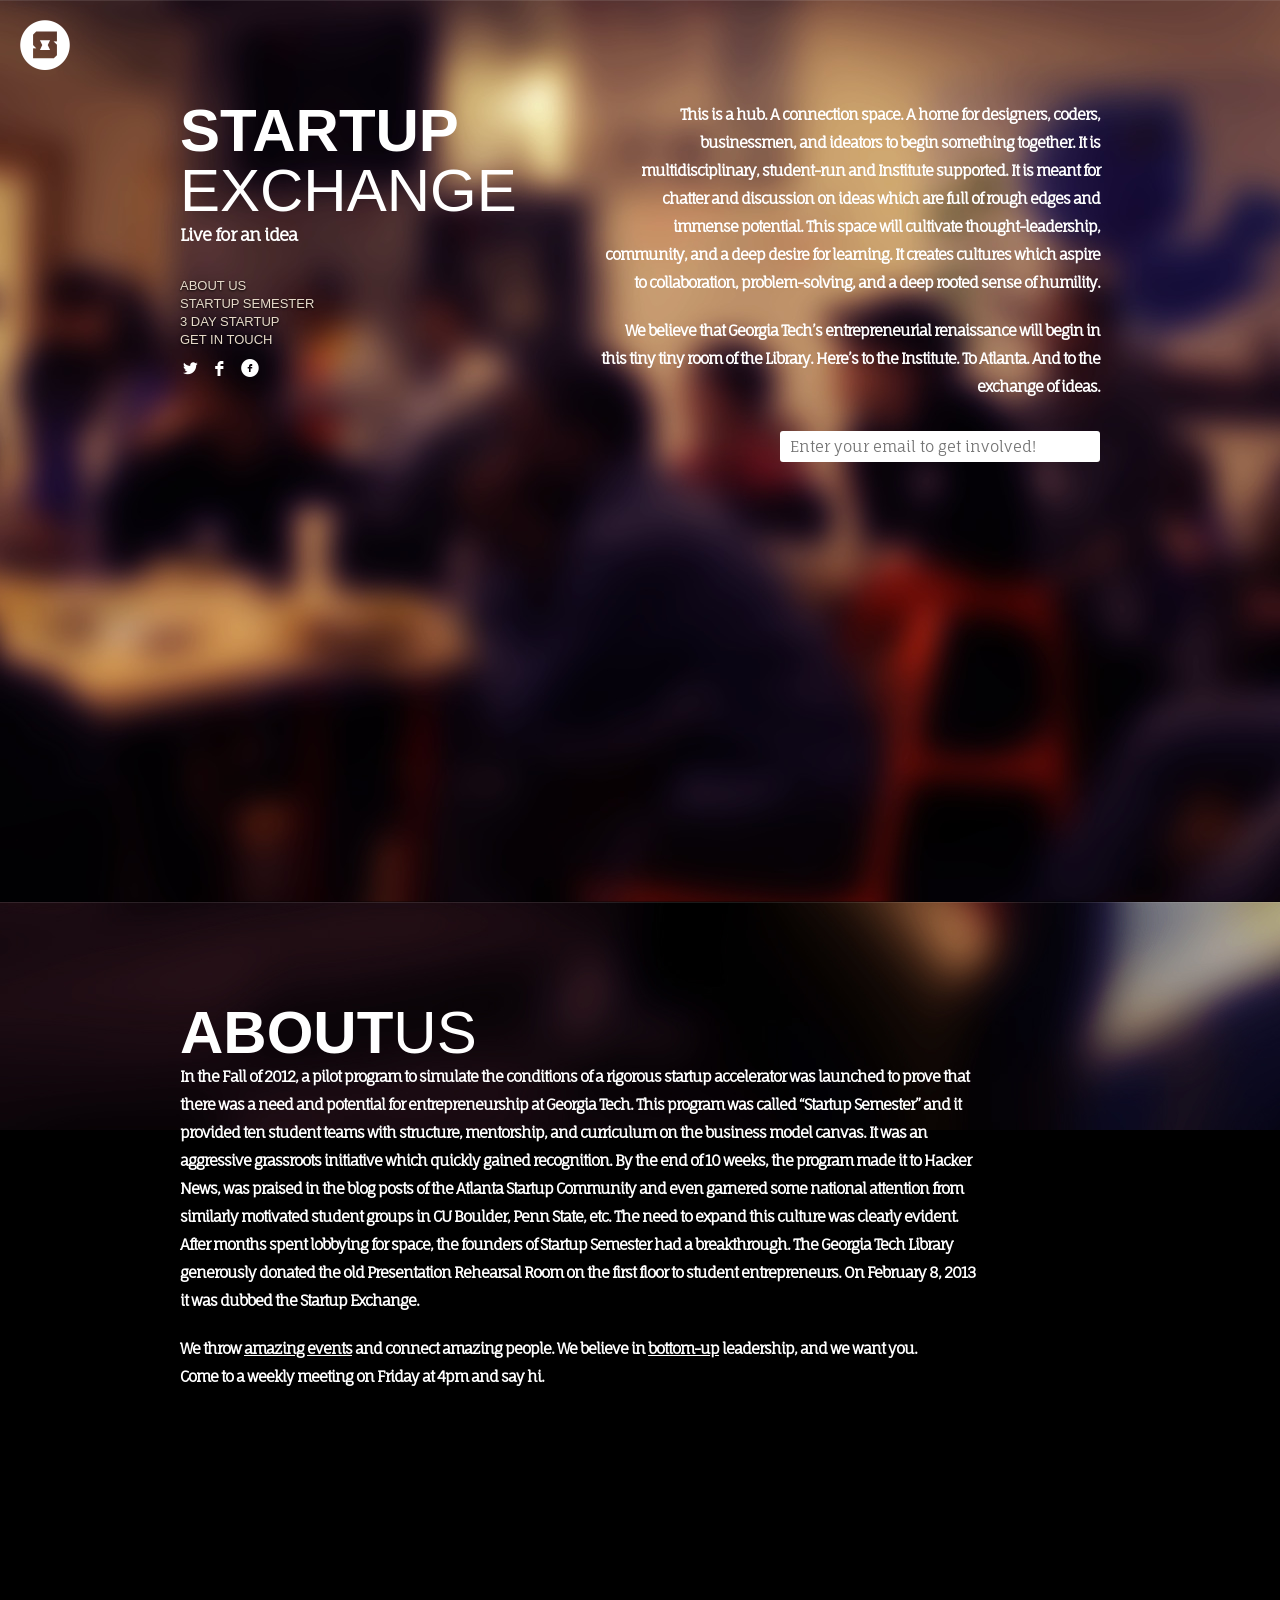
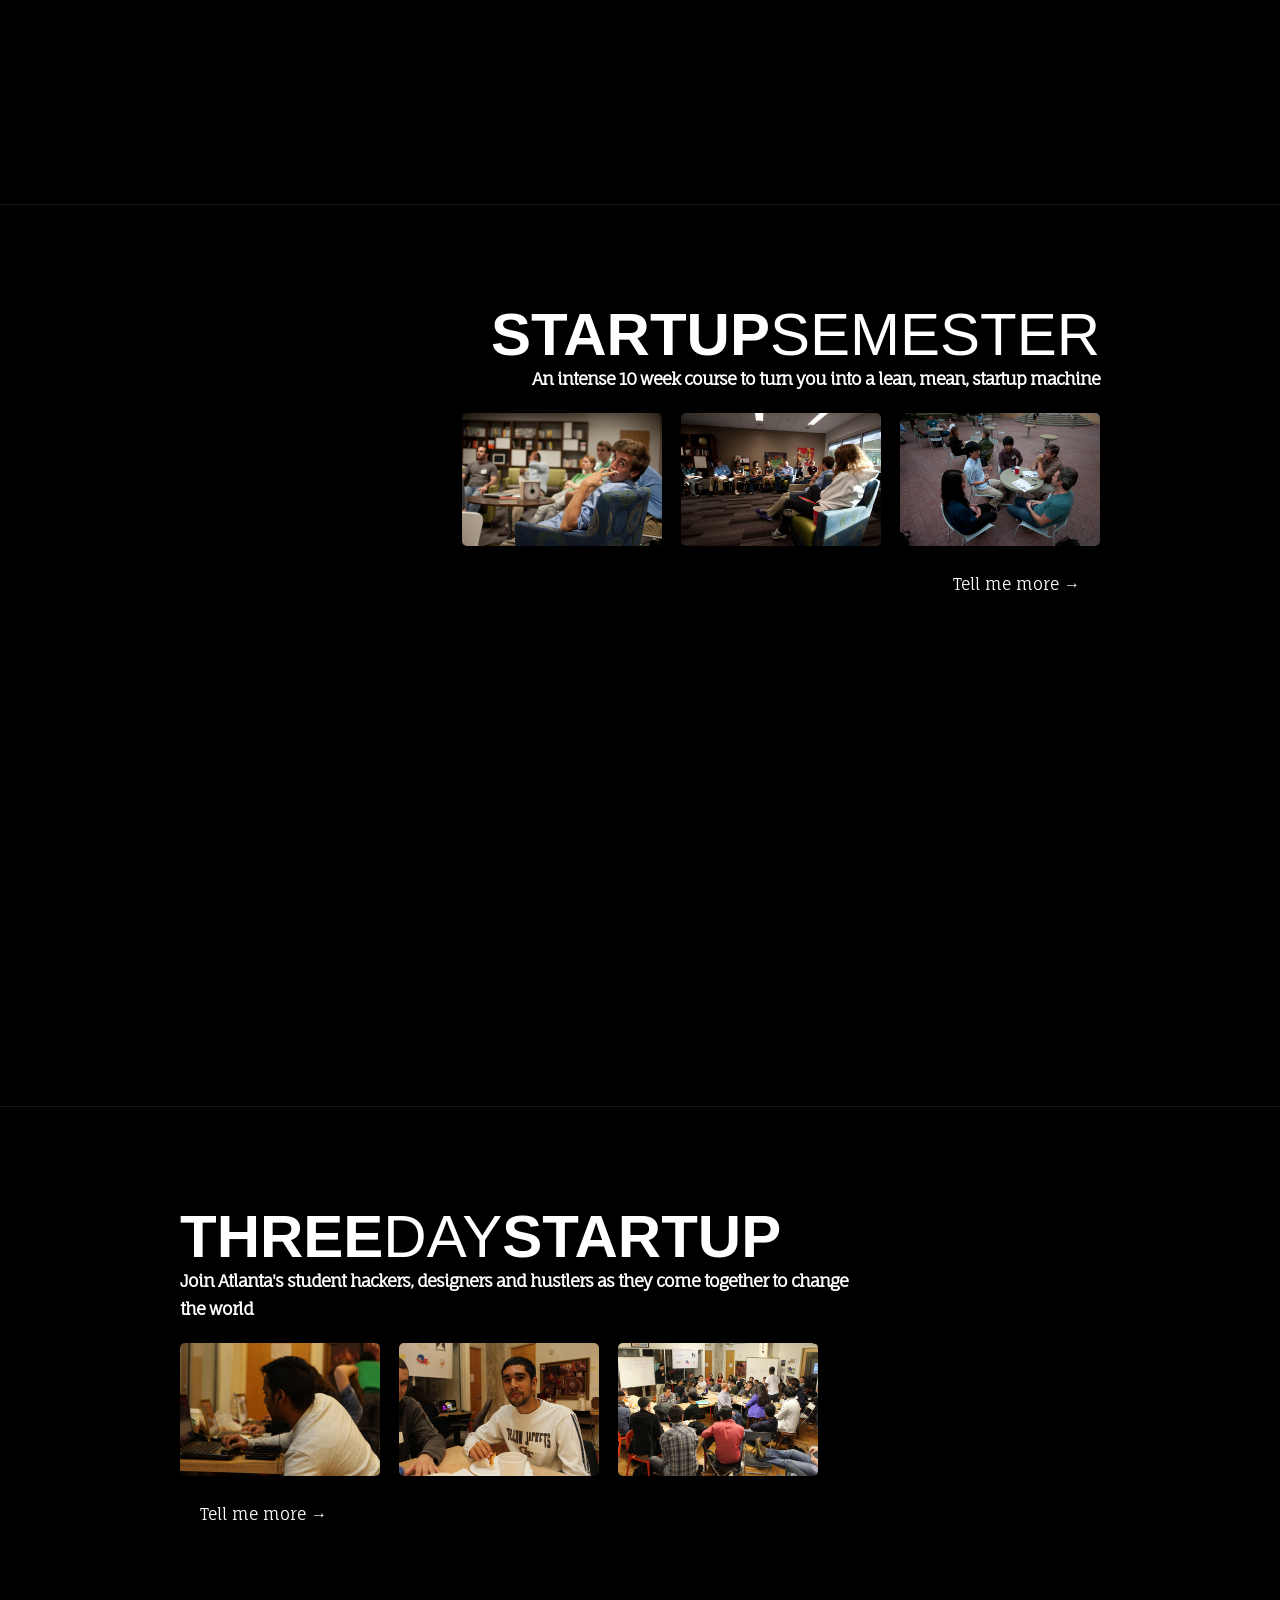
==== commit 553c4361: "Fix html" ====
--- a/index.html
+++ b/index.html
@@ -36,6 +36,16 @@
 	<!-- Desktops, Laptops -->
 	<link rel="stylesheet" media="screen and (min-width: 1224px)" type="text/css" href="css/pc.css" />
 
+	<script>
+	  (function(i,s,o,g,r,a,m){i['GoogleAnalyticsObject']=r;i[r]=i[r]||function(){
+	  (i[r].q=i[r].q||[]).push(arguments)},i[r].l=1*new Date();a=s.createElement(o),
+	  m=s.getElementsByTagName(o)[0];a.async=1;a.src=g;m.parentNode.insertBefore(a,m)
+	  })(window,document,'script','//www.google-analytics.com/analytics.js','ga');
+
+	  ga('create', 'UA-42745108-1', 'gatech.edu');
+	  ga('send', 'pageview');
+
+	</script>
 </head>
 <body>
 	<a href="#top" class="corner" rel="nofollow"><img src="img/logo.png" class="logo" alt="Startup Exchange" /><span class="static-nav hidden">TOP</span></a>
@@ -103,9 +113,9 @@
 			<h2><span style="font-weight: bold;">STARTUP</span>SEMESTER</h2>
 			<p class="tagline">An intense 10 week course to turn you into a lean, mean, startup machine</p>
 			<ul class="hoverbox right-hover">
-				<li><a href="img/ss2.jpg" rel="lightbox nofollow" alt="Startup Semester"/><img src="img/ss2.jpg" alt="Startup Semester" /></a></li>
-				<li><a href="img/ss3.jpg" rel="lightbox nofollow" alt="Startup Semester" class="preview" /><img src="img/ss3.jpg" alt="Startup Semester" /></a></li>
-				<li><a href="img/ss4.jpg" rel="lightbox nofollow" alt="Startup Semester" class="preview last" /><img src="img/ss4.jpg" alt="Startup Semester" /></a></li>
+				<li><a href="img/ss2.jpg" rel="lightbox nofollow"><img src="img/ss2.jpg" alt="Startup Semester" /></a></li>
+				<li><a href="img/ss3.jpg" rel="lightbox nofollow" class="preview"><img src="img/ss3.jpg" alt="Startup Semester" /></a></li>
+				<li><a href="img/ss4.jpg" rel="lightbox nofollow" class="preview last"><img src="img/ss4.jpg" alt="Startup Semester" /></a></li>
 			</ul>
 			<div class="space">&nbsp;</div>
 			<a href="http://startupsemester.gatech.edu" class="callToAction">Tell me more →	</a>
@@ -117,9 +127,9 @@
 			<h2><span style="font-weight: bold;">THREE</span>DAY<span style="font-weight: bold;">STARTUP</span></h2>
 			<p class="tagline">Join Atlanta's student hackers, designers and hustlers as they come together to change the world</p>
 			<ul class="hoverbox left-hover">
-				<li><a href="img/3ds1.jpg" rel="lightbox nofollow" /><img src="img/3ds1.jpg" alt="3 Day Startup" /></a></li>
-				<li><a href="img/3ds2.jpg" rel="lightbox nofollow" class="preview" /><img src="img/3ds2.jpg" alt="3 Day Startup" /></a></li>
-				<li><a href="img/3ds3.jpg" rel="lightbox nofollow" class="preview last" /><img src="img/3ds3.jpg" alt="3 Day Startup" /></li>
+				<li><a href="img/3ds1.jpg" rel="lightbox nofollow"><img src="img/3ds1.jpg" alt="3 Day Startup" /></a></li>
+				<li><a href="img/3ds2.jpg" rel="lightbox nofollow" class="preview"><img src="img/3ds2.jpg" alt="3 Day Startup" /></a></li>
+				<li><a href="img/3ds3.jpg" rel="lightbox nofollow" class="preview last"><img src="img/3ds3.jpg" alt="3 Day Startup" /></a></li>
 			</ul>
 			<div class="space">&nbsp;</div>
 			<a href="http://gatech.3daystartup.com" class="callToAction">Tell me more →	</a>
@@ -133,15 +143,5 @@
 	<script src="vendor/tooltipster/js/jquery.tooltipster.min.js"></script>
 	<script src="js/tooltip.js"></script>
 	<script src="js/scrolling.js"></script>
-	<script>
-	  (function(i,s,o,g,r,a,m){i['GoogleAnalyticsObject']=r;i[r]=i[r]||function(){
-	  (i[r].q=i[r].q||[]).push(arguments)},i[r].l=1*new Date();a=s.createElement(o),
-	  m=s.getElementsByTagName(o)[0];a.async=1;a.src=g;m.parentNode.insertBefore(a,m)
-	  })(window,document,'script','//www.google-analytics.com/analytics.js','ga');
-
-	  ga('create', 'UA-42745108-1', 'gatech.edu');
-	  ga('send', 'pageview');
-
-	</script>
 </body>
 </html>
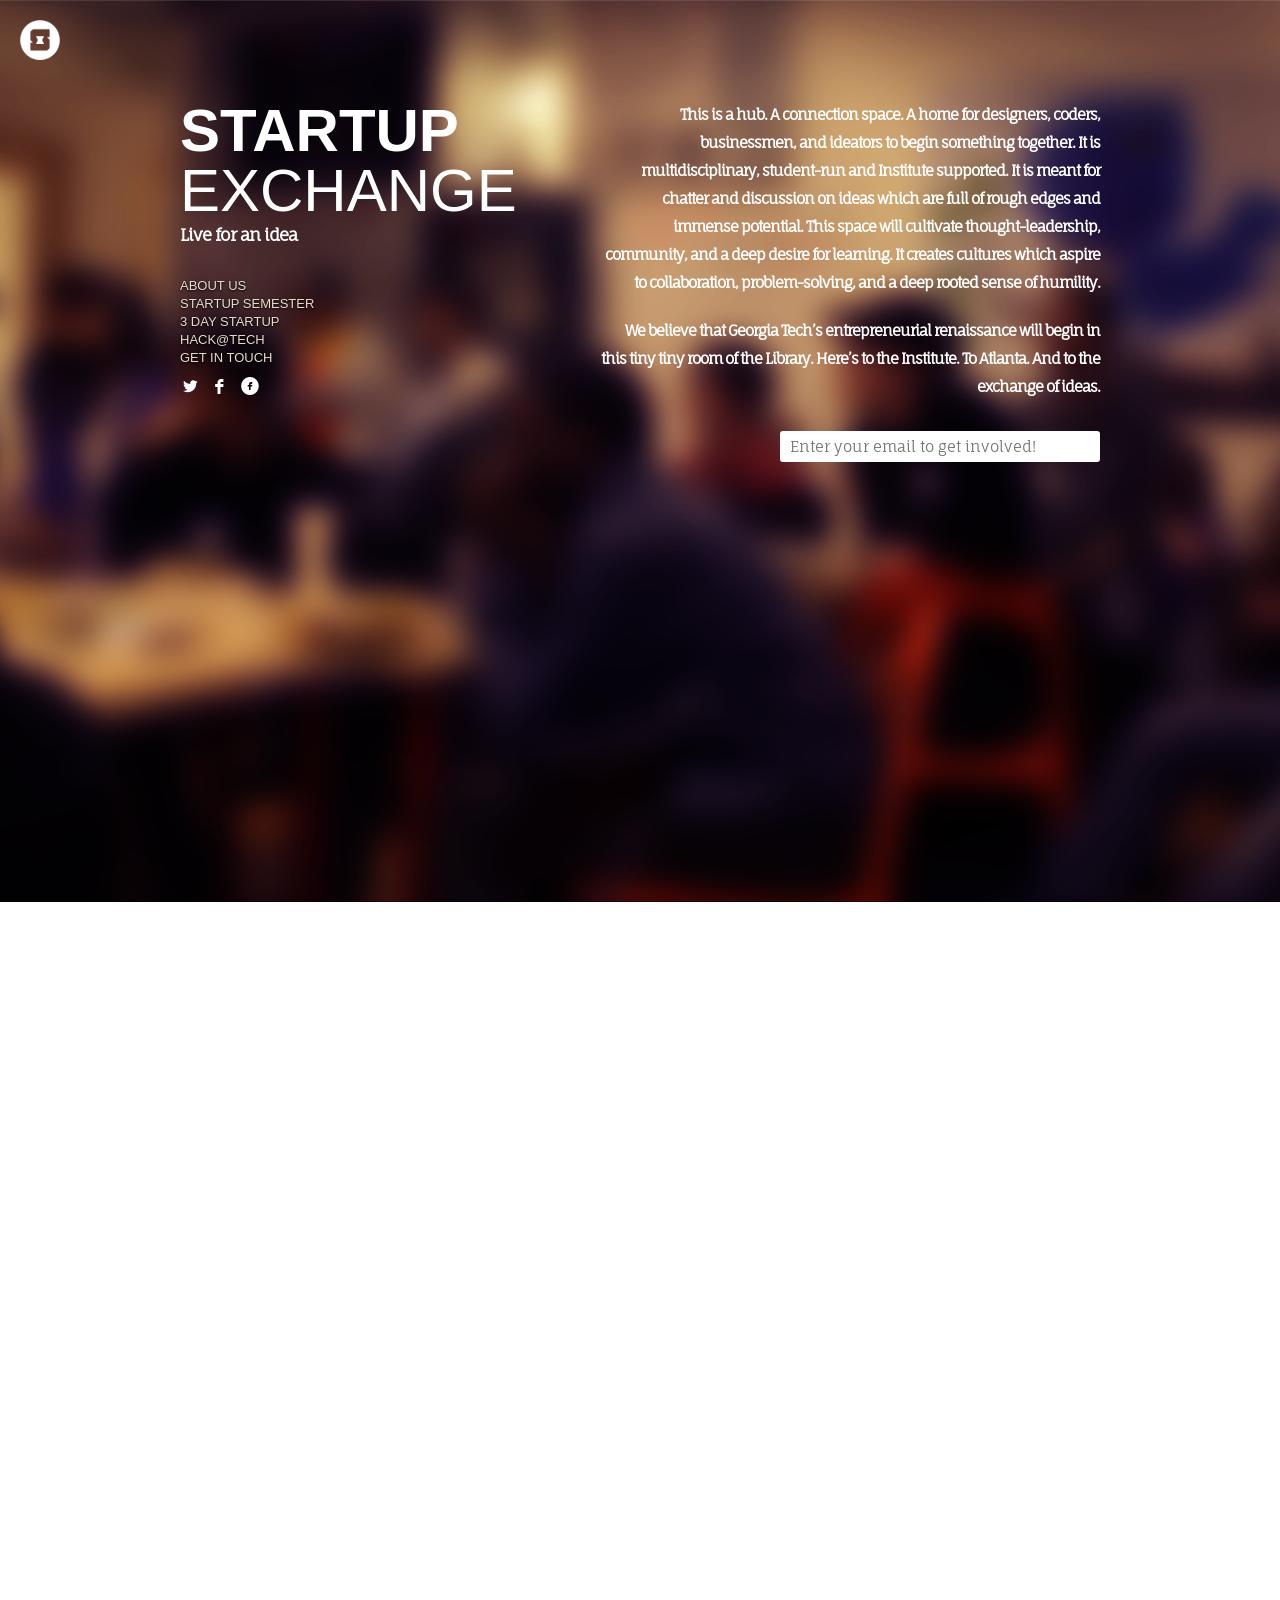
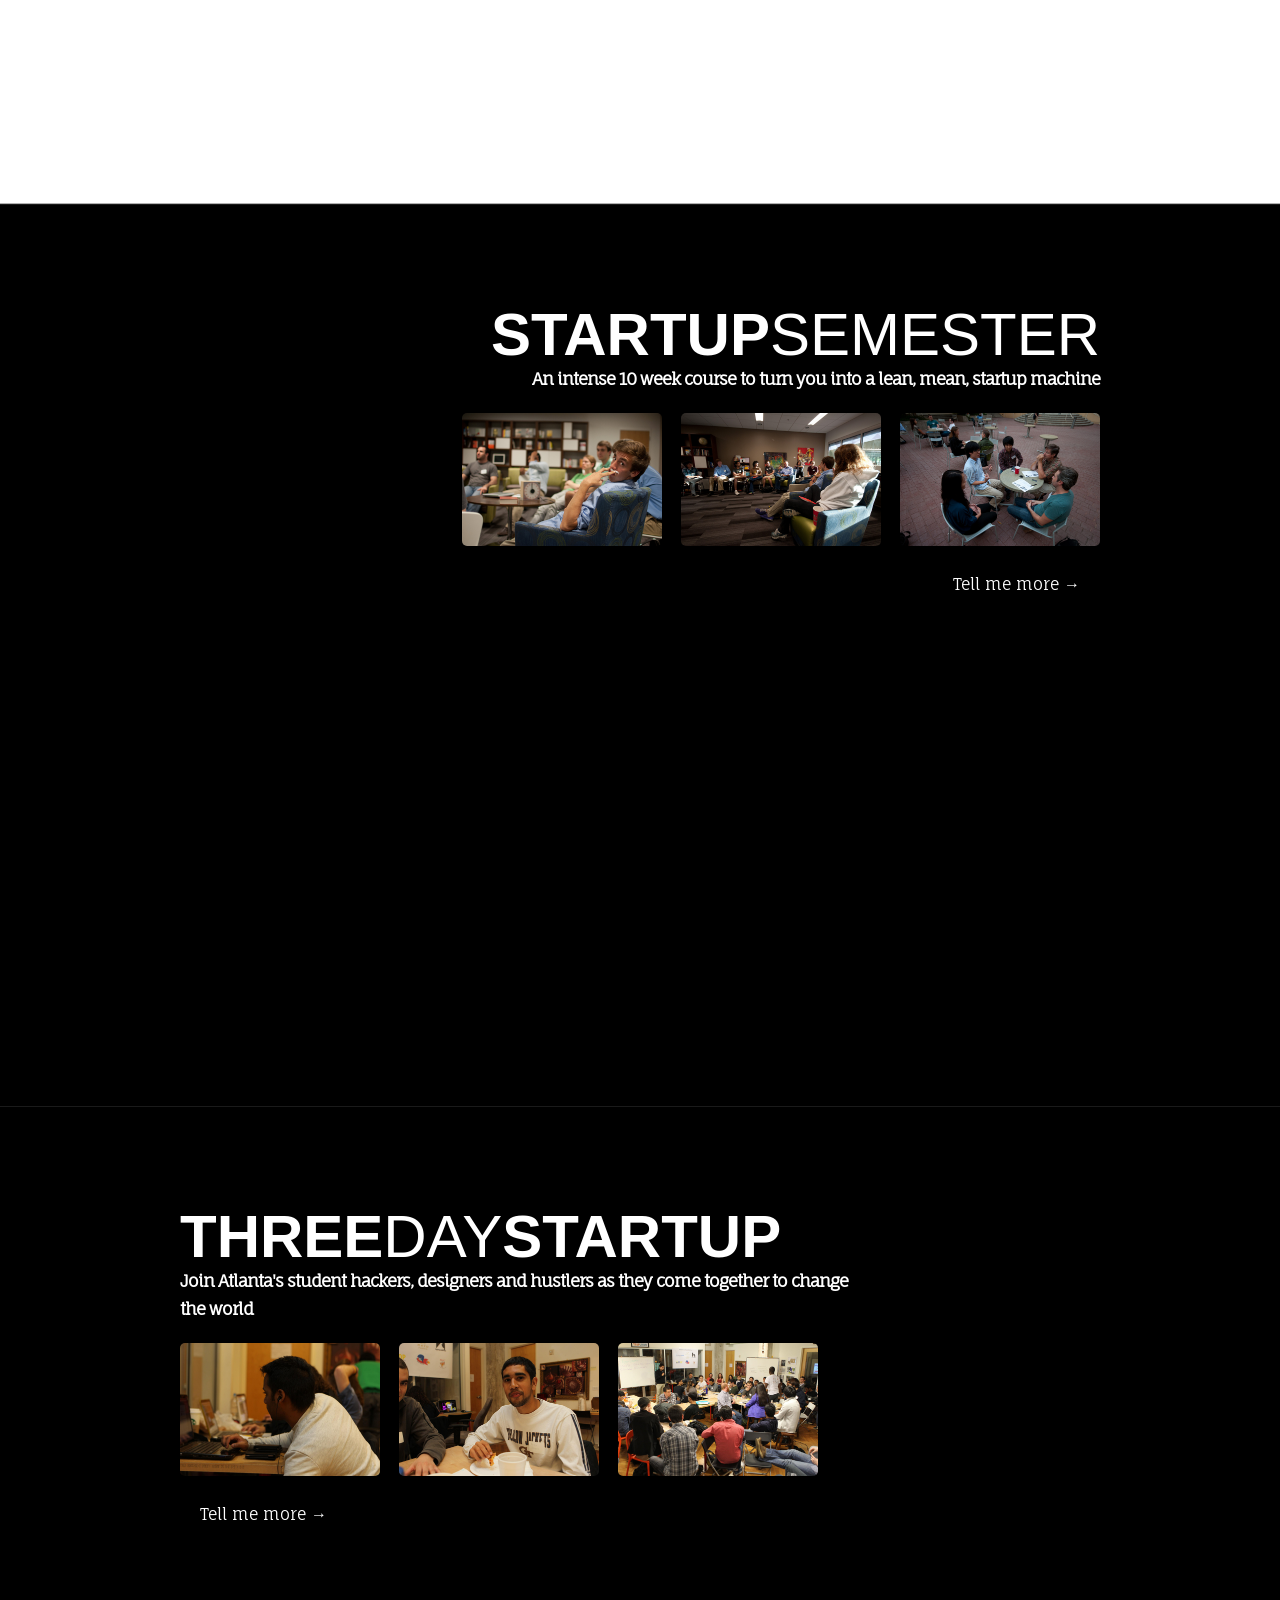
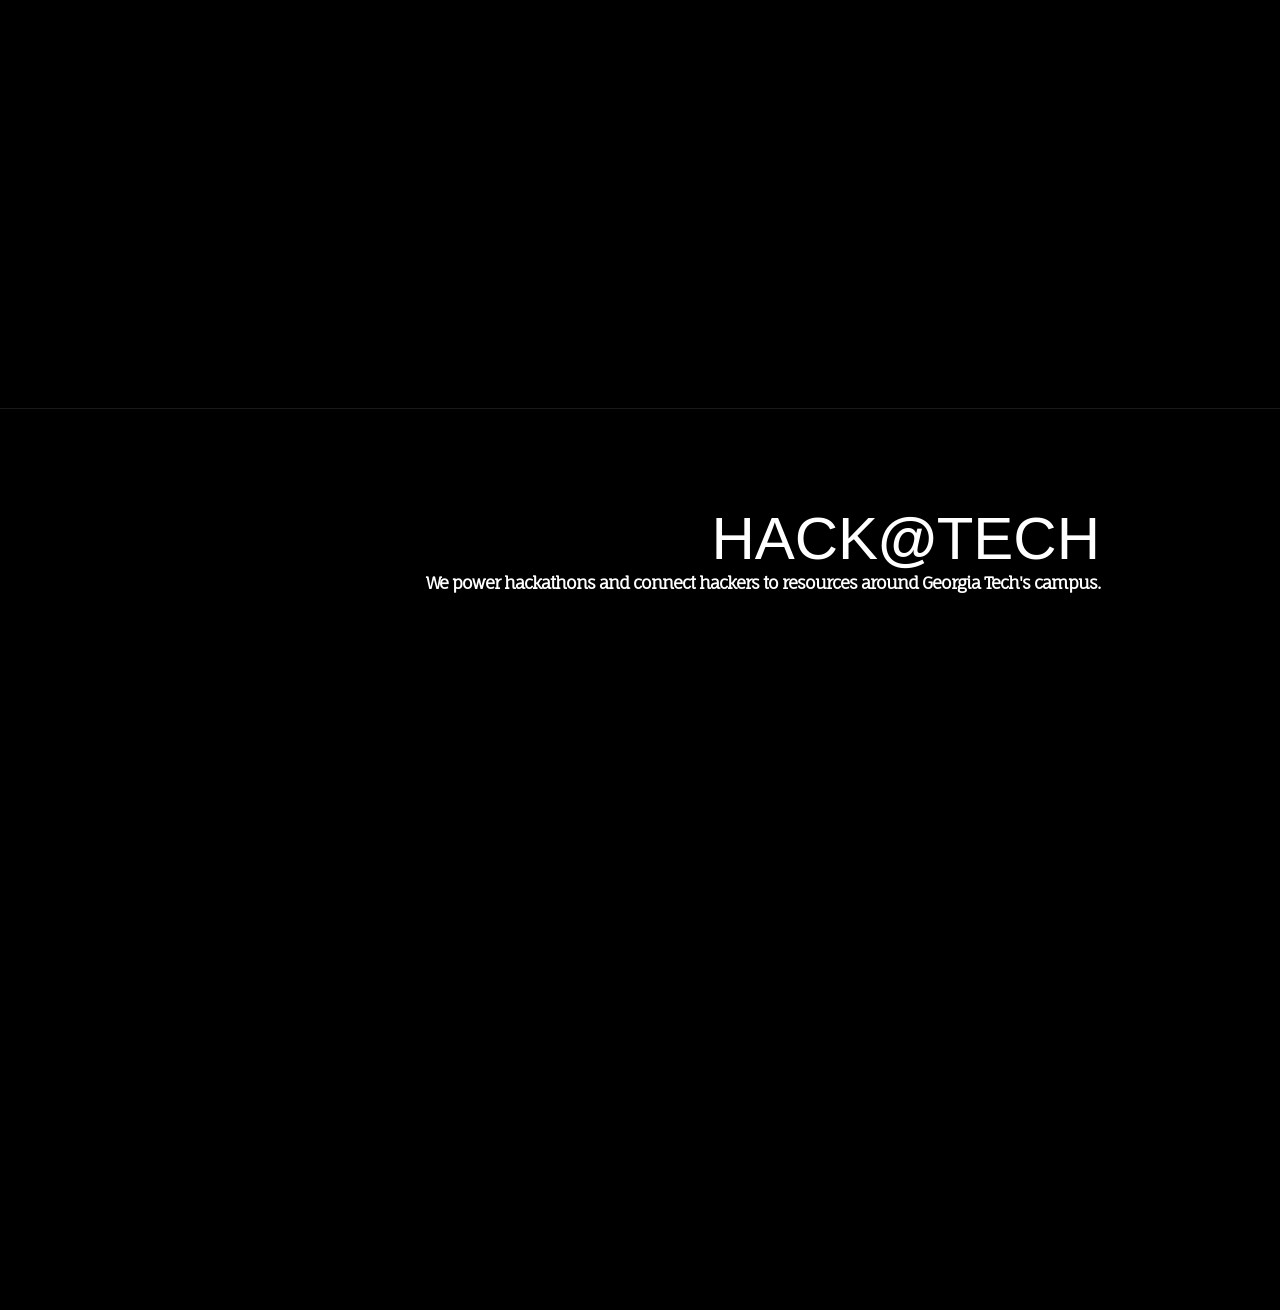
==== commit a6a87362: "I'm bad at git messages" ====
--- a/index.html
+++ b/index.html
@@ -48,7 +48,21 @@
 	</script>
 </head>
 <body>
-	<a href="#top" class="corner" rel="nofollow"><img src="img/logo.png" class="logo" alt="Startup Exchange" /><span class="static-nav hidden">TOP</span></a>
+	<div class="static-nav hidden">
+		<ul id="nav">
+			<li>Mission</li>
+			<li>//</li>
+			<li>Mission</li>
+			<li>//</li>
+			<li>Mission</li>
+			<li>//</li>
+			<li>Mission</li>
+			<li>//</li>
+			<li>Mission</li>
+		</ul>
+	</div>
+	<a href="#top" class="corner" style="z-index: 99999;" rel="nofollow"><img src="img/logo.png" class="logo" alt="Startup Exchange" /></a>
+	
 	<div id="top" class="bg-object group" >
 		<div style="display: block">
 			<div class="box left">
@@ -59,6 +73,7 @@
 					<li><a href="#about" rel="nofollow">About Us</a></li>
 					<li><a href="#startupSemester" rel="nofollow">Startup Semester</a></li>
 					<li><a href="#threeDayStartup" rel="nofollow">3 Day Startup</a></li>
+					<li><a href="#hackAtTech" rel="nofollow">Hack@Tech</a></li>
 					<li><a href="mailto:chintanparikh@gatech.edu" rel="nofollow">Get in touch</a></li>
 				</ul>
 				<ul class="social">
@@ -136,6 +151,14 @@
 		</div>
 	</div>
 
+	<div id="hackAtTech" class="bg-object group">
+		<div id="" class="box right">
+			<h2>HACK<span style="font-weight: bold;">@</span>TECH</h2>
+			<p class="tagline">We power hackathons and connect hackers to resources around Georgia Tech's campus.</p>
+			<div class="space">&nbsp;</div>
+		</div>
+	</div>
+
 	
 
 	<script src="http://ajax.googleapis.com/ajax/libs/jquery/1.10.2/jquery.min.js"></script>
--- a/css/style.css
+++ b/css/style.css
@@ -12,7 +12,8 @@
 }
 
 #about {
-	background:url(../img/about.jpg) no-repeat center center fixed;
+	/*background:url(../img/3ds.jpg) no-repeat center center fixed;*/
+	background: #FFFFFF;
 }
 
 #startupSemester {
@@ -20,7 +21,11 @@
 }
 
 #threeDayStartup {
-	background:url(../img/3ds.jpg) no-repeat center center fixed;
+	background:url(../img/about.jpg) no-repeat center center fixed;
+}
+
+#hackAtTech {
+	background:url(../img/hackattech.jpg) no-repeat center center fixed;
 }
 
 /* Re-used elements */
@@ -116,8 +121,8 @@
 }
 
 .logo {
-	height:50px;
-	width:50px;
+	height:40px;
+	width:40px;
 }
 
 /* Single use */
@@ -132,4 +137,23 @@
 
 ::-webkit-input-placeholder, :-moz-placeholder, ::-moz-placeholder, :-ms-input-placeholder {
 	color:#595959;
+}
+
+
+#nav ul{
+	list-style: none;
+	line-height: 80px;
+	display: inline;
+	float: right;
+}
+
+#nav li {
+	display: inline;
+	line-height: 80px;
+	float: right;
+	margin-right: 10px;
+	font-size: 17px;
+	font-family: "Century Gothic","Lucida Grande", Arial, sans-serif;
+	text-transform: uppercase;
+	font-family: bold;
 }
--- a/css/mobile.css
+++ b/css/mobile.css
@@ -1,5 +1,5 @@
 
-#top, #about, #startupSemester, #threeDayStartup {
+#top, #about, #startupSemester, #threeDayStartup, #hackAtTech {
 	background: #000000;
 }
 
--- a/css/mobile.css
+++ b/css/mobile.css
@@ -1,5 +1,5 @@
 
-#top, #about, #startupSemester, #threeDayStartup {
+#top, #about, #startupSemester, #threeDayStartup, #hackAtTech {
 	background: #000000;
 }
 
--- a/css/mobile.css
+++ b/css/mobile.css
@@ -1,5 +1,5 @@
 
-#top, #about, #startupSemester, #threeDayStartup {
+#top, #about, #startupSemester, #threeDayStartup, #hackAtTech {
 	background: #000000;
 }
 
--- a/css/mobile.css
+++ b/css/mobile.css
@@ -1,5 +1,5 @@
 
-#top, #about, #startupSemester, #threeDayStartup {
+#top, #about, #startupSemester, #threeDayStartup, #hackAtTech {
 	background: #000000;
 }
 
--- a/css/mobile.css
+++ b/css/mobile.css
@@ -1,5 +1,5 @@
 
-#top, #about, #startupSemester, #threeDayStartup {
+#top, #about, #startupSemester, #threeDayStartup, #hackAtTech {
 	background: #000000;
 }
 
--- a/css/pc.css
+++ b/css/pc.css
@@ -31,11 +31,16 @@
 
 .static-nav {
 	position:fixed;
-	line-height:50px;
+	line-height:80px;
 	margin-left:10px;
 	color:#ffffff;
 	font-family:Arial;
 	font-size:10pt;
+	background: #000000;
+	height: 80px;
+	margin: 0;
+	width: 100%;
+	z-index: 100;
 }
 
 .tagline {
@@ -183,3 +188,4 @@
 	clear: both;
 	margin-right: 180px;
 }
+
